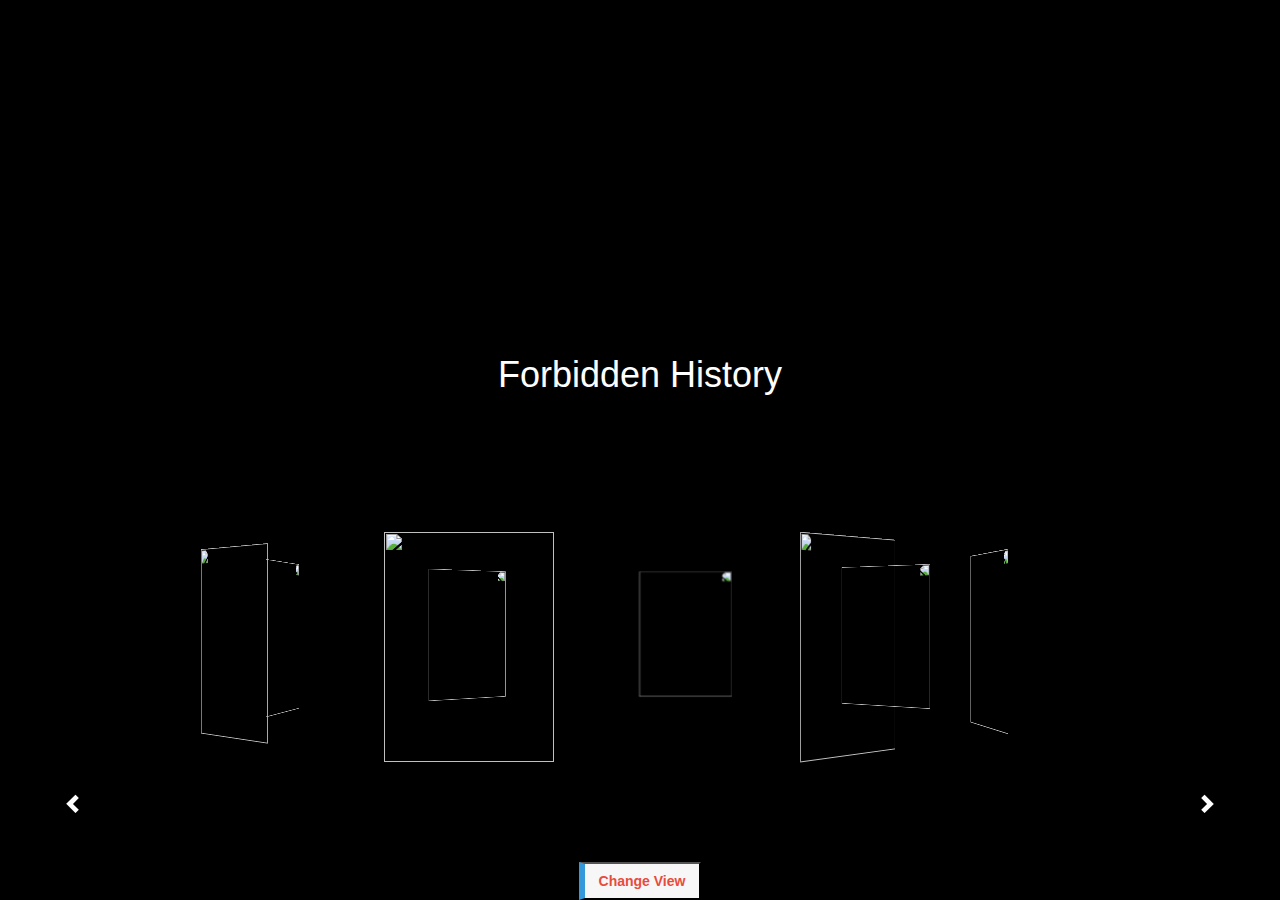
==== index.html @ c15d8452 "First site test" ====
<!DOCTYPE html>
<html>
  <!--[if IE 8]><html class="ie8 lt-ie10"><![endif]-->
<!--[if IE 9]><html class="ie9 lt-ie10"><![endif]-->
<!--[if gt IE 9]><!--><html lang="en"><!--<![endif]-->
<head>
<meta charset="utf-8">
<meta http-equiv="X-UA-Compatible" content="IE=edge">
<meta http-equiv="cleartype" content="on">
<meta name="MobileOptimized" content="320">
<meta name="HandheldFriendly" content="True">
<meta name="apple-mobile-web-app-capable" content="yes">
<meta name="viewport" content="width=device-width, initial-scale=1.0, user-scalable=no">
<link rel="stylesheet" href="https://maxcdn.bootstrapcdn.com/bootstrap/3.3.7/css/bootstrap.min.css">
<link href="css/main.css" rel="stylesheet" type="text/css" />
<script src="https://ajax.googleapis.com/ajax/libs/jquery/3.3.1/jquery.min.js"></script>
<script src="https://maxcdn.bootstrapcdn.com/bootstrap/3.3.7/js/bootstrap.min.js"></script>
<script>
 var angle = 0;
function galleryspin(sign) { 
spinner = document.querySelector("#spinner");
if (!sign) { angle = angle + 45; } else { angle = angle - 45; }
spinner.setAttribute("style","-webkit-transform: rotateY("+ angle +"deg); -moz-transform: rotateY("+ angle +"deg); transform: rotateY("+ angle +"deg);");
}
</script>
  <style>
  *
{
	padding: 0px;
	margin: 0px;
}

html, body
{
	background: #000;
	width: 100%;
	height: 61%;
}




#wrap
{
	width: 100%;
	height: 100%;
	position: relative;
	margin: 0 auto 0 auto;
	overflow: hidden;
}

#wrap2
{
	transform: rotate(180deg);
	width: 100%;
	height: 100%;
	position: relative;
	margin: 0 auto 0 auto;
	overflow: hidden;
}

#lightings
{
	bottom: -60px;
	position: absolute;
	width: 100%;
}

section
{
	/*border-radius*/
	-webkit-border-radius: 50%;
	-moz-border-radius: 50%;
	border-radius: 50%;
	height: 20px;
	width: 100%;
	position: relative;
	margin: auto;

}

#one
{
	/*animation*/
	-webkit-animation: one 5s ease-in-out infinite alternate;
	-moz-animation: one 5s ease-in-out infinite alternate;
	-ms-animation: one 5s ease-in-out infinite alternate;
	-o-animation: one 5s ease-in-out infinite alternate;
	animation: one 5s ease-in-out infinite alternate;
}
@-webkit-keyframes 
one { from {
-webkit-box-shadow: 0 0 250px 20px #473C78;
}

to { -webkit-box-shadow: 0 0 100px 15px #F72A3B; }
}
@-moz-keyframes 
one { from {
-moz-box-shadow: 0 0 250px 20px #473C78;
}

to { -moz-box-shadow: 0 0 100px 15px #F72A3B; }
}
@-o-keyframes 
one { from {
-o-box-shadow: 0 0 250px 20px #473C78;
}

to { -o-box-shadow: 0 0 100px 15px #F72A3B; }
}

@keyframes 
one { from {
box-shadow: 0 0 250px 20px #473C78;
}

to {box-shadow: 0 0 100px 15px #F72A3B; }
}

#two
{
	width: 90%;
	/*animation*/
	-webkit-animation: two 4s ease-in-out infinite alternate;
	-moz-animation: two 4s ease-in-out infinite alternate;
	-ms-animation: two 4s ease-in-out infinite alternate;
	-o-animation: two 4s ease-in-out infinite alternate;
	animation: two 4s ease-in-out infinite alternate;
}
@-webkit-keyframes 
two { from {
-webkit-box-shadow: 0 0 250px 20px #18C499;
}

to { -webkit-box-shadow: 0 0 100px 15px #D8F05E; }
}
@-moz-keyframes 
two { from {
-moz-box-shadow: 0 0 250px 20px #18C499;
}

to { -moz-box-shadow: 0 0 100px 15px #D8F05E; }
}
@-o-keyframes 
two { from {
-o-box-shadow: 0 0 250px 20px #18C499;
}

to { -o-box-shadow: 0 0 100px 15px #D8F05E; }
}

@keyframes 
two { from {
box-shadow: 0 0 250px 20px #18C499;
}

to { box-shadow: 0 0 100px 15px #D8F05E; }
}

#three
{
	width: 80%;
	/*animation*/
	-webkit-animation: three 3s ease-in-out infinite alternate;
	-moz-animation: three 3s ease-in-out infinite alternate;
	-ms-animation: three 3s ease-in-out infinite alternate;
	-o-animation: three 3s ease-in-out infinite alternate;
	animation: three 3s ease-in-out infinite alternate;
}
@-webkit-keyframes 
three { from {
-webkit-box-shadow: 0 0 250px 20px #FFDD00;
}

to { -webkit-box-shadow: 0 0 100px 15px #3E33FF; }
}
@-moz-keyframes 
three { from {
-moz-box-shadow: 0 0 250px 20px #FFDD00;
}

to { -moz-box-shadow: 0 0 100px 15px #3E33FF }
}
@-o-keyframes 
three { from {
-o-box-shadow: 0 0 250px 20px #FFDD00;
}

to { -o-box-shadow: 0 0 100px 15px #3E33FF }
}

@keyframes 
three { from {
box-shadow: 0 0 250px 20px #FFDD00;
}

to { box-shadow: 0 0 100px 15px #3E33FF }
}

#four
{
	width: 70%;
	/*animation*/
	-webkit-animation: four 2s ease-in-out infinite alternate;
	-moz-animation: four 2s ease-in-out infinite alternate;
	-ms-animation: four 2s ease-in-out infinite alternate;
	-o-animation: four 2s ease-in-out infinite alternate;
	animation: four 2s ease-in-out infinite alternate;
}
@-webkit-keyframes 
four { from {
-webkit-box-shadow: 0 0 250px 20px #781848;
}

to { -webkit-box-shadow: 0 0 100px 15px #F2BBE9; }
}
@-moz-keyframes 
four { from {
-moz-box-shadow: 0 0 250px 20px #781848;
}

to { -moz-box-shadow: 0 0 100px 15px #F2BBE9; }
}
@-o-keyframes 
four { from {
-o-box-shadow: 0 0 250px 20px #781848;
}

to { -o-box-shadow: 0 0 100px 15px #F2BBE9; }
}

@keyframes 
four { from {
shadow: 0 0 250px 20px #781848;
}

to { shadow: 0 0 100px 15px #F2BBE9; }
}

#five
{
	width: 60%;
	/*animation*/
	-webkit-animation: five 1s ease-in-out infinite alternate;
	-moz-animation: five 1s ease-in-out infinite alternate;
	-ms-animation: five 1s ease-in-out infinite alternate;
	-o-animation: five 1s ease-in-out infinite alternate;
	animation: five 1s ease-in-out infinite alternate;
}
@-webkit-keyframes 
five { from {
-webkit-box-shadow: 0 0 250px 20px #42F2A1;
}

to { -webkit-box-shadow: 0 0 100px 15px #F4F6AD; }
}
@-moz-keyframes 
five { from {
-moz-box-shadow: 0 0 250px 20px #42F2A1;
}

to { -moz-box-shadow: 0 0 100px 15px #F4F6AD; }
}
@-o-keyframes 
five { from {
-o-box-shadow: 0 0 250px 20px #42F2A1;
}

to { -o-box-shadow: 0 0 100px 15px #F4F6AD; }
}

@keyframes 
five { from {
box-shadow: 0 0 250px 20px #42F2A1;
}

to { box-shadow: 0 0 100px 15px #F4F6AD; }
}

.carousel-caption {text-shadow:0px 0px 8px rgba(0,0,0,1);color:#fff;}
h3,p{font-weight:900}

/* Second Caousel*/
div#carousel { 
  perspective: 1200px; 
  background: #000; 
  padding-top: 10%; 
  font-size:0; 
  margin-bottom: 3rem; 
  overflow: hidden; 
}
figure#spinner { 
  transform-style: preserve-3d; 
  height: 300px; 
  transform-origin: 50% 50% -500px; 
  transition: 1s; 
} 
figure#spinner img { 
  width: 40%; max-width: 425px; 
  position: absolute; left: 30%;
  transform-origin: 50% 50% -500px;
  outline:1px solid transparent; 
}
figure#spinner img:nth-child(1) { transform:rotateY(0deg); 
}
figure#spinner img:nth-child(2) { transform: rotateY(-45deg); }
figure#spinner img:nth-child(3) { transform: rotateY(-90deg); }
figure#spinner img:nth-child(4) { transform: rotateY(-135deg); }
figure#spinner img:nth-child(5){ transform: rotateY(-180deg); }
figure#spinner img:nth-child(6){ transform: rotateY(-225deg); }
figure#spinner img:nth-child(7){ transform: rotateY(-270deg); }
figure#spinner img:nth-child(8){ transform: rotateY(-315deg); }
div#carousel ~ span { 
  color: #fff; 
  margin: 5%; 
  display: inline-block; 
  text-decoration: none; 
  font-size: 2rem; 
  transition: 0.6s color; 
  position: relative; 
  margin-top: -6rem; 
  border-bottom: none; 
  line-height: 0; }
div#carousel ~ span:hover { color: #888; cursor: pointer; }

/*Buttons*/
.square_btn{
    display: inline-block;
    padding: 0.5em 1em;
    text-decoration: none;
    background: #f7f7f7;
    border-left: solid 6px #3498DB;
    color: #E74C3C;
    font-weight: bold;
    box-shadow: 0px 2px 2px rgba(0, 0, 0, 0.29);
}
.square_btn:active {
    box-shadow: inset 0 0 2px rgba(128, 128, 128, 0.1);
    transform: translateY(2px);
}


  </style>
    <base target="_top">
  </head>
  <body>
 
                      

    <article id="wrap2">
	<article id="lightings">
    	<section id="one">
            <section id="two">
                <section id="three">
                    <section id="four">
                        <section id="five">
                            
                        </section>
                    </section>
                </section>
            </section>
		</section>
    </article>
</article>

<center><font color="white"><h1>Forbidden History</h1></font></center>
  
    
<div id="carousel">
  <figure id="spinner">
    <a href="site/page1.html">
	<img src="https://www.crwflags.com/fotw/images/u/us-1795.gif" height="230" width="320" alt></a>
    <img src="https://external-content.duckduckgo.com/iu/?u=https%3A%2F%2Fi.ytimg.com%2Fvi%2FpNR7efs5jP8%2Fmaxresdefault.jpg&f=1&nofb=1" height="230" width="320" alt>
    <img src="https://external-content.duckduckgo.com/iu/?u=https%3A%2F%2Fi.ytimg.com%2Fvi%2FQ_8uRlzNqug%2Fmaxresdefault.jpg&f=1&nofb=1" height="230" width="320" alt>
    
	<img src="https://jasonramalho.files.wordpress.com/2011/11/burning_flag.jpg" height="230" width="320" alt>
	<img src="https://i.ytimg.com/vi/sjCCAUeFYts/hqdefault.jpg" height="230" width="320" alt>
	<img src="https://www.naturalnews.com/wp-content/uploads/sites/91/2016/12/Destroy-America-Burning-Flag.jpg" height="230" width="320" alt>
	<img src="https://images.dailykos.com/images/327276/story_image/Burn_A_Confederate_Flag_Instead.jpg?1479083614" height="230" width="320" alt>
	<img src="http://3.bp.blogspot.com/-RWYavuNKOvQ/UybMr3Dm69I/AAAAAAAAVBM/xYdhtMzUROg/s1600/eu-burning-flag.png" height="230" width="320" alt>
	
	
  </figure>
</div>

                  
<span style="float:left" class="glyphicon glyphicon-chevron-left" onclick="galleryspin('-')"></span>
<span style="float:right" class="glyphicon glyphicon-chevron-right" onclick="galleryspin('')"></span>
  <center><div id="view" style="display: none;"> <br/><br/>

                        <a href="index.html" class="square_btn">View 1</a>
                        
                        <a href="view3.html" class="square_btn">View 3</a>
                        <a href="view4.html" class="square_btn">View 4</a>
                        <a href="view5.html" class="square_btn">View 5</a><br/><br/><br/>
						
                        
</div>
  <button class="square_btn" id="change-view" onclick="document.getElementById('view').style.display=(document.getElementById('view').style.display=='none')?'block':'none';">Change View</button></center>




  </body>
</html>
---- css/main.css ----
/* ============================================================================================== 
This copyright notice must be kept untouched in the stylesheet at all times.
The original version of this stylesheet and the associated (x)html 
is available at http://www.script-tutorials.com/whirling-dropdown-menu/
Copyright (c) Script Tutorials. All rights reserved.
This stylesheet and the associated (x)html may be modified in any way to fit your requirements.
================================================================================================= */

* {
    margin: 0;
    padding: 0;
}
html {
    background-color: #000;
}
.container {
    margin: 0px auto;
    width: 0%;
}

/* general styles */
.menu, .menu ul {
    list-style: none;
    padding: 0;
    margin: 0;
}
.menu {
    height: 58px;
}
.menu li {
    background: -moz-linear-gradient(#292929, #252525);
    background: -ms-linear-gradient(#292929, #252525);
    background: -webkit-gradient(linear, left top, left bottom, color-stop(0%, #292929), color-stop(100%, #252525));
    background: -webkit-linear-gradient(#292929, #252525);
    background: -o-linear-gradient(#292929, #252525);
    filter: progid:DXImageTransform.Microsoft.gradient(startColorstr='#292929', endColorstr='#252525');
    -ms-filter: "progid:DXImageTransform.Microsoft.gradient(startColorstr='#292929', endColorstr='#252525')";
    background: linear-gradient(#292929, #252525);

    border-bottom: 2px solid #181818;
    border-top: 2px solid #303030;
    min-width: 160px;
}
.menu > li {
    display: block;
    float: left;
    position: relative;
}
.menu > li:first-child {
    border-radius: 5px 0 0;
}
.menu a {
    border-left: 3px solid rgba(0, 0, 0, 0);
    color: #808080;
    display: block;
    font-family: 'Lucida Console';
    font-size: 18px;
    line-height: 54px;
    padding: 0 25px;
    text-decoration: none;
    text-transform: uppercase;
}

/* onhover styles */
.menu li:hover {
    background-color: #1c1c1c;
    background: -moz-linear-gradient(#1c1c1c, #1b1b1b);
    background: -ms-linear-gradient(#1c1c1c, #1b1b1b);
    background: -webkit-gradient(linear, left top, left bottom, color-stop(0%, #1c1c1c), color-stop(100%, #1b1b1b));
    background: -webkit-linear-gradient(#1c1c1c, #1b1b1b);
    background: -o-linear-gradient(#1c1c1c, #1b1b1b);
    filter: progid:DXImageTransform.Microsoft.gradient(startColorstr='#1c1c1c', endColorstr='#1b1b1b');
    -ms-filter: "progid:DXImageTransform.Microsoft.gradient(startColorstr='#1c1c1c', endColorstr='#1b1b1b')";
    background: linear-gradient(#1c1c1c, #1b1b1b);

    border-bottom: 2px solid #222222;
    border-top: 2px solid #1B1B1B;
}
.menu li:hover > a {
    border-radius: 5px 0 0 0;
    border-left: 3px solid #C4302B;
    color: #C4302B;
}

/* submenu styles */
.submenu {
    left: 0;
    max-height: 0;
    position: absolute;
    top: 100%;
    z-index: 0;

    -webkit-perspective: 400px;
    -moz-perspective: 400px;
    -ms-perspective: 400px;
    -o-perspective: 400px;
    perspective: 400px;
}
.submenu li {
    opacity: 0;

    -webkit-transform: rotateY(90deg);
    -moz-transform: rotateY(90deg);
    -ms-transform: rotateY(90deg);
    -o-transform: rotateY(90deg);
    transform: rotateY(90deg);

    -webkit-transition: opacity .4s, -webkit-transform .5s;
    -moz-transition: opacity .4s, -moz-transform .5s;
    -ms-transition: opacity .4s, -ms-transform .5s;
    -o-transition: opacity .4s, -o-transform .5s;
    transition: opacity .4s, transform .5s;
}
.menu .submenu li:hover a {
    border-left: 3px solid #454545;
    border-radius: 0;
    color: #ffffff;
}
.menu > li:hover .submenu, .menu > li:focus .submenu {
    max-height: 2000px;
    z-index: 10;
}
.menu > li:hover .submenu li, .menu > li:focus .submenu li {
    opacity: 1;

    -webkit-transform: none;
    -moz-transform: none;
    -ms-transform: none;
    -o-transform: none;
    transform: none;
}

/* CSS3 delays for transition effects */
.menu li:hover .submenu li:nth-child(1) {
    -webkit-transition-delay: 0s;
    -moz-transition-delay: 0s;
    -ms-transition-delay: 0s;
    -o-transition-delay: 0s;
    transition-delay: 0s;
}
.menu li:hover .submenu li:nth-child(2) {
    -webkit-transition-delay: 50ms;
    -moz-transition-delay: 50ms;
    -ms-transition-delay: 50ms;
    -o-transition-delay: 50ms;
    transition-delay: 50ms;
}
.menu li:hover .submenu li:nth-child(3) {
    -webkit-transition-delay: 100ms;
    -moz-transition-delay: 100ms;
    -ms-transition-delay: 100ms;
    -o-transition-delay: 100ms;
    transition-delay: 100ms;
}
.menu li:hover .submenu li:nth-child(4) {
    -webkit-transition-delay: 150ms;
    -moz-transition-delay: 150ms;
    -ms-transition-delay: 150ms;
    -o-transition-delay: 150ms;
    transition-delay: 150ms;
}
.menu li:hover .submenu li:nth-child(5) {
    -webkit-transition-delay: 200ms;
    -moz-transition-delay: 200ms;
    -ms-transition-delay: 200ms;
    -o-transition-delay: 200ms;
    transition-delay: 200ms;
}
.menu li:hover .submenu li:nth-child(6) {
    -webkit-transition-delay: 250ms;
    -moz-transition-delay: 250ms;
    -ms-transition-delay: 250ms;
    -o-transition-delay: 250ms;
    transition-delay: 250ms;
}
.menu li:hover .submenu li:nth-child(7) {
    -webkit-transition-delay: 300ms;
    -moz-transition-delay: 300ms;
    -ms-transition-delay: 300ms;
    -o-transition-delay: 300ms;
    transition-delay: 300ms;
}
.menu li:hover .submenu li:nth-child(8) {
    -webkit-transition-delay: 350ms;
    -moz-transition-delay: 350ms;
    -ms-transition-delay: 350ms;
    -o-transition-delay: 350ms;
    transition-delay: 350ms;
}

.submenu li:nth-child(1) {
    -webkit-transition-delay: 350ms;
    -moz-transition-delay: 350ms;
    -ms-transition-delay: 350ms;
    -o-transition-delay: 350ms;
    transition-delay: 350ms;
}
.submenu li:nth-child(2) {
    -webkit-transition-delay: 300ms;
    -moz-transition-delay: 300ms;
    -ms-transition-delay: 300ms;
    -o-transition-delay: 300ms;
    transition-delay: 300ms;
}
.submenu li:nth-child(3) {
    -webkit-transition-delay: 250ms;
    -moz-transition-delay: 250ms;
    -ms-transition-delay: 250ms;
    -o-transition-delay: 250ms;
    transition-delay: 250ms;
}
.submenu li:nth-child(4) {
    -webkit-transition-delay: 200ms;
    -moz-transition-delay: 200ms;
    -ms-transition-delay: 200ms;
    -o-transition-delay: 200ms;
    transition-delay: 200ms;
}
.submenu li:nth-child(5) {
    -webkit-transition-delay: 150ms;
    -moz-transition-delay: 150ms;
    -ms-transition-delay: 150ms;
    -o-transition-delay: 150ms;
    transition-delay: 150ms;
}
.submenu li:nth-child(6) {
    -webkit-transition-delay: 100ms;
    -moz-transition-delay: 100ms;
    -ms-transition-delay: 100ms;
    -o-transition-delay: 100ms;
    transition-delay: 100ms;
}
.submenu li:nth-child(7) {
    -webkit-transition-delay: 50ms;
    -moz-transition-delay: 50ms;
    -ms-transition-delay: 50ms;
    -o-transition-delay: 50ms;
    transition-delay: 50ms;
}
.submenu li:nth-child(8) {
    -webkit-transition-delay: 0s;
    -moz-transition-delay: 0s;
    -ms-transition-delay: 0s;
    -o-transition-delay: 0s;
    transition-delay: 0s;
}
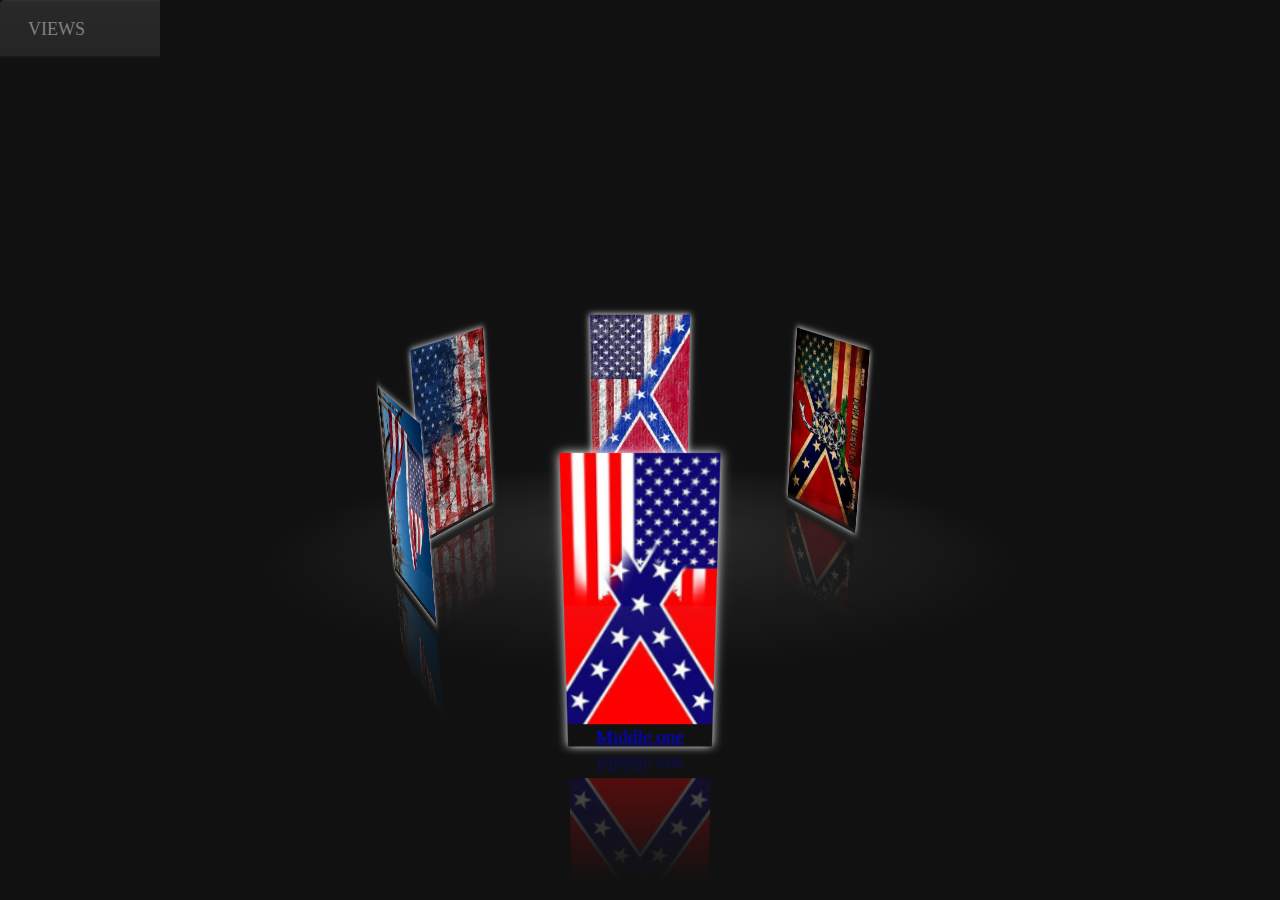
==== commit 8857e74d: "changing view" ====
--- a/index.html
+++ b/index.html
@@ -1,405 +1,388 @@
 <!DOCTYPE html>
-<html>
-  <!--[if IE 8]><html class="ie8 lt-ie10"><![endif]-->
-<!--[if IE 9]><html class="ie9 lt-ie10"><![endif]-->
-<!--[if gt IE 9]><!--><html lang="en"><!--<![endif]-->
-<head>
-<meta charset="utf-8">
-<meta http-equiv="X-UA-Compatible" content="IE=edge">
-<meta http-equiv="cleartype" content="on">
-<meta name="MobileOptimized" content="320">
-<meta name="HandheldFriendly" content="True">
-<meta name="apple-mobile-web-app-capable" content="yes">
-<meta name="viewport" content="width=device-width, initial-scale=1.0, user-scalable=no">
-<link rel="stylesheet" href="https://maxcdn.bootstrapcdn.com/bootstrap/3.3.7/css/bootstrap.min.css">
-<link href="css/main.css" rel="stylesheet" type="text/css" />
-<script src="https://ajax.googleapis.com/ajax/libs/jquery/3.3.1/jquery.min.js"></script>
-<script src="https://maxcdn.bootstrapcdn.com/bootstrap/3.3.7/js/bootstrap.min.js"></script>
-<script>
- var angle = 0;
-function galleryspin(sign) { 
-spinner = document.querySelector("#spinner");
-if (!sign) { angle = angle + 45; } else { angle = angle - 45; }
-spinner.setAttribute("style","-webkit-transform: rotateY("+ angle +"deg); -moz-transform: rotateY("+ angle +"deg); transform: rotateY("+ angle +"deg);");
-}
-</script>
-  <style>
-  *
-{
-	padding: 0px;
-	margin: 0px;
-}
-
-html, body
-{
-	background: #000;
-	width: 100%;
-	height: 61%;
-}
-
-
-
-
-#wrap
-{
-	width: 100%;
-	height: 100%;
-	position: relative;
-	margin: 0 auto 0 auto;
-	overflow: hidden;
-}
-
-#wrap2
-{
-	transform: rotate(180deg);
-	width: 100%;
-	height: 100%;
-	position: relative;
-	margin: 0 auto 0 auto;
-	overflow: hidden;
-}
-
-#lightings
-{
-	bottom: -60px;
-	position: absolute;
-	width: 100%;
-}
-
-section
-{
-	/*border-radius*/
-	-webkit-border-radius: 50%;
-	-moz-border-radius: 50%;
-	border-radius: 50%;
-	height: 20px;
-	width: 100%;
-	position: relative;
-	margin: auto;
-
-}
-
-#one
-{
-	/*animation*/
-	-webkit-animation: one 5s ease-in-out infinite alternate;
-	-moz-animation: one 5s ease-in-out infinite alternate;
-	-ms-animation: one 5s ease-in-out infinite alternate;
-	-o-animation: one 5s ease-in-out infinite alternate;
-	animation: one 5s ease-in-out infinite alternate;
-}
-@-webkit-keyframes 
-one { from {
--webkit-box-shadow: 0 0 250px 20px #473C78;
-}
-
-to { -webkit-box-shadow: 0 0 100px 15px #F72A3B; }
-}
-@-moz-keyframes 
-one { from {
--moz-box-shadow: 0 0 250px 20px #473C78;
-}
-
-to { -moz-box-shadow: 0 0 100px 15px #F72A3B; }
-}
-@-o-keyframes 
-one { from {
--o-box-shadow: 0 0 250px 20px #473C78;
-}
-
-to { -o-box-shadow: 0 0 100px 15px #F72A3B; }
-}
-
-@keyframes 
-one { from {
-box-shadow: 0 0 250px 20px #473C78;
-}
-
-to {box-shadow: 0 0 100px 15px #F72A3B; }
-}
-
-#two
-{
-	width: 90%;
-	/*animation*/
-	-webkit-animation: two 4s ease-in-out infinite alternate;
-	-moz-animation: two 4s ease-in-out infinite alternate;
-	-ms-animation: two 4s ease-in-out infinite alternate;
-	-o-animation: two 4s ease-in-out infinite alternate;
-	animation: two 4s ease-in-out infinite alternate;
-}
-@-webkit-keyframes 
-two { from {
--webkit-box-shadow: 0 0 250px 20px #18C499;
-}
-
-to { -webkit-box-shadow: 0 0 100px 15px #D8F05E; }
-}
-@-moz-keyframes 
-two { from {
--moz-box-shadow: 0 0 250px 20px #18C499;
-}
-
-to { -moz-box-shadow: 0 0 100px 15px #D8F05E; }
-}
-@-o-keyframes 
-two { from {
--o-box-shadow: 0 0 250px 20px #18C499;
-}
-
-to { -o-box-shadow: 0 0 100px 15px #D8F05E; }
-}
-
-@keyframes 
-two { from {
-box-shadow: 0 0 250px 20px #18C499;
-}
-
-to { box-shadow: 0 0 100px 15px #D8F05E; }
-}
-
-#three
-{
-	width: 80%;
-	/*animation*/
-	-webkit-animation: three 3s ease-in-out infinite alternate;
-	-moz-animation: three 3s ease-in-out infinite alternate;
-	-ms-animation: three 3s ease-in-out infinite alternate;
-	-o-animation: three 3s ease-in-out infinite alternate;
-	animation: three 3s ease-in-out infinite alternate;
-}
-@-webkit-keyframes 
-three { from {
--webkit-box-shadow: 0 0 250px 20px #FFDD00;
-}
-
-to { -webkit-box-shadow: 0 0 100px 15px #3E33FF; }
-}
-@-moz-keyframes 
-three { from {
--moz-box-shadow: 0 0 250px 20px #FFDD00;
-}
-
-to { -moz-box-shadow: 0 0 100px 15px #3E33FF }
-}
-@-o-keyframes 
-three { from {
--o-box-shadow: 0 0 250px 20px #FFDD00;
-}
-
-to { -o-box-shadow: 0 0 100px 15px #3E33FF }
-}
-
-@keyframes 
-three { from {
-box-shadow: 0 0 250px 20px #FFDD00;
-}
-
-to { box-shadow: 0 0 100px 15px #3E33FF }
-}
-
-#four
-{
-	width: 70%;
-	/*animation*/
-	-webkit-animation: four 2s ease-in-out infinite alternate;
-	-moz-animation: four 2s ease-in-out infinite alternate;
-	-ms-animation: four 2s ease-in-out infinite alternate;
-	-o-animation: four 2s ease-in-out infinite alternate;
-	animation: four 2s ease-in-out infinite alternate;
-}
-@-webkit-keyframes 
-four { from {
--webkit-box-shadow: 0 0 250px 20px #781848;
-}
-
-to { -webkit-box-shadow: 0 0 100px 15px #F2BBE9; }
-}
-@-moz-keyframes 
-four { from {
--moz-box-shadow: 0 0 250px 20px #781848;
-}
-
-to { -moz-box-shadow: 0 0 100px 15px #F2BBE9; }
-}
-@-o-keyframes 
-four { from {
--o-box-shadow: 0 0 250px 20px #781848;
-}
-
-to { -o-box-shadow: 0 0 100px 15px #F2BBE9; }
-}
-
-@keyframes 
-four { from {
-shadow: 0 0 250px 20px #781848;
-}
-
-to { shadow: 0 0 100px 15px #F2BBE9; }
-}
-
-#five
-{
-	width: 60%;
-	/*animation*/
-	-webkit-animation: five 1s ease-in-out infinite alternate;
-	-moz-animation: five 1s ease-in-out infinite alternate;
-	-ms-animation: five 1s ease-in-out infinite alternate;
-	-o-animation: five 1s ease-in-out infinite alternate;
-	animation: five 1s ease-in-out infinite alternate;
-}
-@-webkit-keyframes 
-five { from {
--webkit-box-shadow: 0 0 250px 20px #42F2A1;
-}
-
-to { -webkit-box-shadow: 0 0 100px 15px #F4F6AD; }
-}
-@-moz-keyframes 
-five { from {
--moz-box-shadow: 0 0 250px 20px #42F2A1;
-}
-
-to { -moz-box-shadow: 0 0 100px 15px #F4F6AD; }
-}
-@-o-keyframes 
-five { from {
--o-box-shadow: 0 0 250px 20px #42F2A1;
-}
-
-to { -o-box-shadow: 0 0 100px 15px #F4F6AD; }
-}
-
-@keyframes 
-five { from {
-box-shadow: 0 0 250px 20px #42F2A1;
-}
-
-to { box-shadow: 0 0 100px 15px #F4F6AD; }
-}
-
-.carousel-caption {text-shadow:0px 0px 8px rgba(0,0,0,1);color:#fff;}
-h3,p{font-weight:900}
-
-/* Second Caousel*/
-div#carousel { 
-  perspective: 1200px; 
-  background: #000; 
-  padding-top: 10%; 
-  font-size:0; 
-  margin-bottom: 3rem; 
-  overflow: hidden; 
-}
-figure#spinner { 
-  transform-style: preserve-3d; 
-  height: 300px; 
-  transform-origin: 50% 50% -500px; 
-  transition: 1s; 
-} 
-figure#spinner img { 
-  width: 40%; max-width: 425px; 
-  position: absolute; left: 30%;
-  transform-origin: 50% 50% -500px;
-  outline:1px solid transparent; 
-}
-figure#spinner img:nth-child(1) { transform:rotateY(0deg); 
-}
-figure#spinner img:nth-child(2) { transform: rotateY(-45deg); }
-figure#spinner img:nth-child(3) { transform: rotateY(-90deg); }
-figure#spinner img:nth-child(4) { transform: rotateY(-135deg); }
-figure#spinner img:nth-child(5){ transform: rotateY(-180deg); }
-figure#spinner img:nth-child(6){ transform: rotateY(-225deg); }
-figure#spinner img:nth-child(7){ transform: rotateY(-270deg); }
-figure#spinner img:nth-child(8){ transform: rotateY(-315deg); }
-div#carousel ~ span { 
-  color: #fff; 
-  margin: 5%; 
-  display: inline-block; 
-  text-decoration: none; 
-  font-size: 2rem; 
-  transition: 0.6s color; 
-  position: relative; 
-  margin-top: -6rem; 
-  border-bottom: none; 
-  line-height: 0; }
-div#carousel ~ span:hover { color: #888; cursor: pointer; }
-
-/*Buttons*/
-.square_btn{
-    display: inline-block;
-    padding: 0.5em 1em;
-    text-decoration: none;
-    background: #f7f7f7;
-    border-left: solid 6px #3498DB;
-    color: #E74C3C;
-    font-weight: bold;
-    box-shadow: 0px 2px 2px rgba(0, 0, 0, 0.29);
-}
-.square_btn:active {
-    box-shadow: inset 0 0 2px rgba(128, 128, 128, 0.1);
-    transform: translateY(2px);
-}
-
-
-  </style>
-    <base target="_top">
+<html lang="en">
+  <head>
+    <meta charset="UTF-8" />
+    <meta name="viewport" content="width=device-width,user-scalable=no" />
+    <title>3D Carousel</title>
+    <link href="css/main.css" rel="stylesheet" type="text/css" />
+    <style>
+      * {
+        margin: 0;
+        padding: 0;
+      }
+
+      html,
+      body {
+        height: 100%;
+        /* for touch screen */
+        touch-action: none;
+      }
+
+      body {
+        overflow: hidden;
+        display: -webkit-box;
+        display: -ms-flexbox;
+        display: flex;
+        background: #111;
+        -webkit-perspective: 1000px;
+        perspective: 1000px;
+        -webkit-transform-style: preserve-3d;
+        transform-style: preserve-3d;
+      }
+
+      #drag-container,
+      #spin-container {
+        position: relative;
+        display: -webkit-box;
+        display: -ms-flexbox;
+        display: flex;
+        margin: auto;
+        -webkit-transform-style: preserve-3d;
+        transform-style: preserve-3d;
+        -webkit-transform: rotateX(-10deg);
+        transform: rotateX(-10deg);
+      }
+
+	  #drag-container .item {
+        -webkit-transform-style: preserve-3d;
+        transform-style: preserve-3d;
+        position: absolute;
+        left: 0;
+        top: 0;
+        /*width: 100%;*/
+        /*height: 100%;*/
+        /*line-height: 200px;*/
+        /*font-size: 50px;*/
+        text-align: center;
+        -webkit-box-shadow: 0 0 8px #fff;
+        box-shadow: 0 0 8px #fff;
+        -webkit-box-reflect: below 10px
+          linear-gradient(transparent, transparent, #0005);
+      }
+
+      #drag-container img,
+      #drag-container video {
+      	width: 100%;
+      }
+
+      #drag-container .item p {
+      	color: white;
+      }
+		
+      #drag-container .item:hover {
+        -webkit-box-shadow: 0 0 15px #fffd;
+        box-shadow: 0 0 15px #fffd;
+        -webkit-box-reflect: below 10px
+          linear-gradient(transparent, transparent, #0007);
+      }
+
+      #groundText {
+        font-family: Serif;
+        position: absolute;
+        top: 100%;
+        left: 50%;
+        -webkit-transform: translate(-50%, -50%) rotateX(90deg);
+        transform: translate(-50%, -50%) rotateX(90deg);
+        color: #fff;
+      }
+
+      #ground {
+        width: 900px;
+        height: 900px;
+        position: absolute;
+        top: 100%;
+        left: 50%;
+        -webkit-transform: translate(-50%, -50%) rotateX(90deg);
+        transform: translate(-50%, -50%) rotateX(90deg);
+        background: -webkit-radial-gradient(
+          center center,
+          farthest-side,
+          #9993,
+          transparent
+        );
+      }
+
+      #music-container {
+        position: absolute;
+        top: 0;
+        left: 0;
+      }
+      
+      #main {
+        position: absolute;
+        top: 0;
+        left: 0;
+      }
+
+      @-webkit-keyframes spin {
+        from {
+          -webkit-transform: rotateY(0deg);
+          transform: rotateY(0deg);
+        }
+        to {
+          -webkit-transform: rotateY(360deg);
+          transform: rotateY(360deg);
+        }
+      }
+
+      @keyframes spin {
+        from {
+          -webkit-transform: rotateY(0deg);
+          transform: rotateY(0deg);
+        }
+        to {
+          -webkit-transform: rotateY(360deg);
+          transform: rotateY(360deg);
+        }
+      }
+      @-webkit-keyframes spinRevert {
+        from {
+          -webkit-transform: rotateY(360deg);
+          transform: rotateY(360deg);
+        }
+        to {
+          -webkit-transform: rotateY(0deg);
+          transform: rotateY(0deg);
+        }
+      }
+      @keyframes spinRevert {
+        from {
+          -webkit-transform: rotateY(360deg);
+          transform: rotateY(360deg);
+        }
+        to {
+          -webkit-transform: rotateY(0deg);
+          transform: rotateY(0deg);
+        }
+      }
+
+    </style>
   </head>
+
   <body>
- 
-                      
-
-    <article id="wrap2">
-	<article id="lightings">
-    	<section id="one">
-            <section id="two">
-                <section id="three">
-                    <section id="four">
-                        <section id="five">
-                            
-                        </section>
-                    </section>
-                </section>
-            </section>
-		</section>
-    </article>
-</article>
-
-<center><font color="white"><h1>Forbidden History</h1></font></center>
   
+    <div id="drag-container">
+      <div id="spin-container">
+        <!-- Add your images (or video) here -->
+        <div class="item">
+	        <img
+	          src="pic/1.png?auto=compress&cs=tinysrgb&dpr=1&w=500"
+	          alt=""
+	        />
+	        <p><a href="index.html">Middle one</a></p>
+    	</div>
+        <div class="item">
+        <img
+          src="https://upload.wikimedia.org/wikipedia/commons/thumb/0/08/Vertical_United_States_Flag.svg/220px-Vertical_United_States_Flag.svg.png?auto=compress&cs=tinysrgb&dpr=1&w=500"
+          alt=""
+        />
+        </div><div class="item">
+        <img
+          src="pic/3.png?auto=compress&cs=tinysrgb&dpr=1&w=500"
+          alt=""
+        /></div><div class="item">
+        <img
+          src="pic/4.png?auto=compress&cs=tinysrgb&dpr=1&w=500"
+          alt=""
+        /></div><div class="item">
+        <img
+          src="pic/5.png?auto=compress&cs=tinysrgb&dpr=1&w=500"
+          alt=""
+        /></div><div class="item">
+        <img
+          src="pic/6.png?auto=compress&cs=tinysrgb&dpr=1&w=500"
+          alt=""
+        /></div>
+        
+
+        <!-- Example image with link -->
+        <!-- <a
+          target="_blank"
+          href="https://images.pexels.com/photos/139829/pexels-photo-139829.jpeg"
+        >
+          <img
+            src="https://images.pexels.com/photos/139829/pexels-photo-139829.jpeg?auto=compress&cs=tinysrgb&dpr=1&w=500"
+            alt=""
+          />
+        </a> -->
+
+        <!-- Example add video  -->
+        <!-- <video controls autoplay="autoplay" loop>
+          <source
+            src="https://player.vimeo.com/external/322244668.sd.mp4?s=338c48ac2dfcb1d4c0689968b5baf94eee6ca0c1&profile_id=165&oauth2_token_id=57447761"
+            type="video/mp4"
+          />
+        </video> -->
+
+        <!-- Text at center of ground -->
+        <p id="groundText">Forbidden History</p>
+      </div>
+      <div id="ground"></div>
+    </div>
+      <div class="container" id="main" role="main">
+            <ul class="menu">
+                
+                <li><a href="#s1">Views</a>
+                    <ul class="submenu">
+                        <li><a href="index.html">View 1</a></li>
+                        
+                        <li><a href="view3.html">View 3</a></li>
+                        <li><a href="view4.html">View 4</a></li>
+                        <li><a href="view5.html">View 5</a></li>
+                        
+                    </ul>
+                </li>
+                </ul>
+        </div>
+
+
+    <div id="music-container" style="display: none;"></div>
+
+
+
+    <script>
+      
+
+      // You can change global variables here:
+      var radius = 240; // how big of the radius
+      var autoRotate = true; // auto rotate or not
+      var rotateSpeed = -60; // unit: seconds/360 degrees
+      var imgWidth = 120; // width of images (unit: px)
+      var imgHeight = 170; // height of images (unit: px)
+
+      // Link of background music - set 'null' if you dont want to play background music
+      var bgMusicURL =
+        "https://api.soundcloud.com/tracks/143041228/stream?client_id=587aa2d384f7333a886010d5f52f302a";
+      var bgMusicControls = true; // Show UI music control
+
+      /*
+     NOTE:
+       + imgWidth, imgHeight will work for video
+       + if imgWidth, imgHeight too small, play/pause button in <video> will be hidden
+       
+*/
+
+      // ===================== start =======================
+      setTimeout(init, 100);
+
+      var odrag = document.getElementById("drag-container");
+      var ospin = document.getElementById("spin-container");
+      // var aImg = ospin.getElementsByTagName("img");
+      // var aVid = ospin.getElementsByTagName("video");
+      // var aEle = [...aImg, ...aVid]; // combine 2 arrays
+      var aEle = document.getElementsByClassName('item');
+
+      // Size of images
+      ospin.style.width = imgWidth + "px";
+      ospin.style.height = imgHeight + "px";
+
+      // Size of ground - depend on radius
+      var ground = document.getElementById("ground");
+      ground.style.width = radius * 3 + "px";
+      ground.style.height = radius * 3 + "px";
+
+      function init(delayTime) {
+        for (var i = 0; i < aEle.length; i++) {
+          aEle[i].style.transform =
+            "rotateY(" +
+            i * (360 / aEle.length) +
+            "deg) translateZ(" +
+            radius +
+            "px)";
+          aEle[i].style.transition = "transform 1s";
+          aEle[i].style.transitionDelay =
+            delayTime || (aEle.length - i) / 4 + "s";
+        }
+      }
+
+      function applyTranform(obj) {
+        // Constrain the angle of camera (between 0 and 180)
+        if (tY > 180) tY = 180;
+        if (tY < 0) tY = 0;
+
+        // Apply the angle
+        obj.style.transform = "rotateX(" + -tY + "deg) rotateY(" + tX + "deg)";
+      }
+
+      function playSpin(yes) {
+        ospin.style.animationPlayState = yes ? "running" : "paused";
+      }
+
+      var sX,
+        sY,
+        nX,
+        nY,
+        desX = 0,
+        desY = 0,
+        tX = 0,
+        tY = 10;
+
+      // auto spin
+      if (autoRotate) {
+        var animationName = rotateSpeed > 0 ? "spin" : "spinRevert";
+        ospin.style.animation = `${animationName} ${Math.abs(
+          rotateSpeed
+        )}s infinite linear`;
+      }
+
+      // add background music
+      if (bgMusicURL) {
+        document.getElementById("music-container").innerHTML += `
+<audio src="${bgMusicURL}" ${
+          bgMusicControls ? "controls" : ""
+        } autoplay loop>    
+<p>If you are reading this, it is because your browser does not support the audio element.</p>
+</audio>
+`;
+      }
+
+      // setup events
+      document.onpointerdown = function(e) {
+        clearInterval(odrag.timer);
+        e = e || window.event;
+        var sX = e.clientX,
+          sY = e.clientY;
+
+        this.onpointermove = function(e) {
+          e = e || window.event;
+          var nX = e.clientX,
+            nY = e.clientY;
+          desX = nX - sX;
+          desY = nY - sY;
+          tX += desX * 0.1;
+          tY += desY * 0.1;
+          applyTranform(odrag);
+          sX = nX;
+          sY = nY;
+        };
+
+        this.onpointerup = function(e) {
+          odrag.timer = setInterval(function() {
+            desX *= 0.95;
+            desY *= 0.95;
+            tX += desX * 0.1;
+            tY += desY * 0.1;
+            applyTranform(odrag);
+            playSpin(false);
+            if (Math.abs(desX) < 0.5 && Math.abs(desY) < 0.5) {
+              clearInterval(odrag.timer);
+              playSpin(true);
+            }
+          }, 17);
+          this.onpointermove = this.onpointerup = null;
+        };
+
+        return false;
+      };
+
+      document.onmousewheel = function(e) {
+        e = e || window.event;
+        var d = e.wheelDelta / 20 || -e.detail;
+        radius += d;
+        init(1);
+      };
+    </script>
     
-<div id="carousel">
-  <figure id="spinner">
-    <a href="site/page1.html">
-	<img src="https://www.crwflags.com/fotw/images/u/us-1795.gif" height="230" width="320" alt></a>
-    <img src="https://external-content.duckduckgo.com/iu/?u=https%3A%2F%2Fi.ytimg.com%2Fvi%2FpNR7efs5jP8%2Fmaxresdefault.jpg&f=1&nofb=1" height="230" width="320" alt>
-    <img src="https://external-content.duckduckgo.com/iu/?u=https%3A%2F%2Fi.ytimg.com%2Fvi%2FQ_8uRlzNqug%2Fmaxresdefault.jpg&f=1&nofb=1" height="230" width="320" alt>
-    
-	<img src="https://jasonramalho.files.wordpress.com/2011/11/burning_flag.jpg" height="230" width="320" alt>
-	<img src="https://i.ytimg.com/vi/sjCCAUeFYts/hqdefault.jpg" height="230" width="320" alt>
-	<img src="https://www.naturalnews.com/wp-content/uploads/sites/91/2016/12/Destroy-America-Burning-Flag.jpg" height="230" width="320" alt>
-	<img src="https://images.dailykos.com/images/327276/story_image/Burn_A_Confederate_Flag_Instead.jpg?1479083614" height="230" width="320" alt>
-	<img src="http://3.bp.blogspot.com/-RWYavuNKOvQ/UybMr3Dm69I/AAAAAAAAVBM/xYdhtMzUROg/s1600/eu-burning-flag.png" height="230" width="320" alt>
-	
-	
-  </figure>
-</div>
-
-                  
-<span style="float:left" class="glyphicon glyphicon-chevron-left" onclick="galleryspin('-')"></span>
-<span style="float:right" class="glyphicon glyphicon-chevron-right" onclick="galleryspin('')"></span>
-  <center><div id="view" style="display: none;"> <br/><br/>
-
-                        <a href="index.html" class="square_btn">View 1</a>
-                        
-                        <a href="view3.html" class="square_btn">View 3</a>
-                        <a href="view4.html" class="square_btn">View 4</a>
-                        <a href="view5.html" class="square_btn">View 5</a><br/><br/><br/>
-						
-                        
-</div>
-  <button class="square_btn" id="change-view" onclick="document.getElementById('view').style.display=(document.getElementById('view').style.display=='none')?'block':'none';">Change View</button></center>
-
-
 
 
   </body>
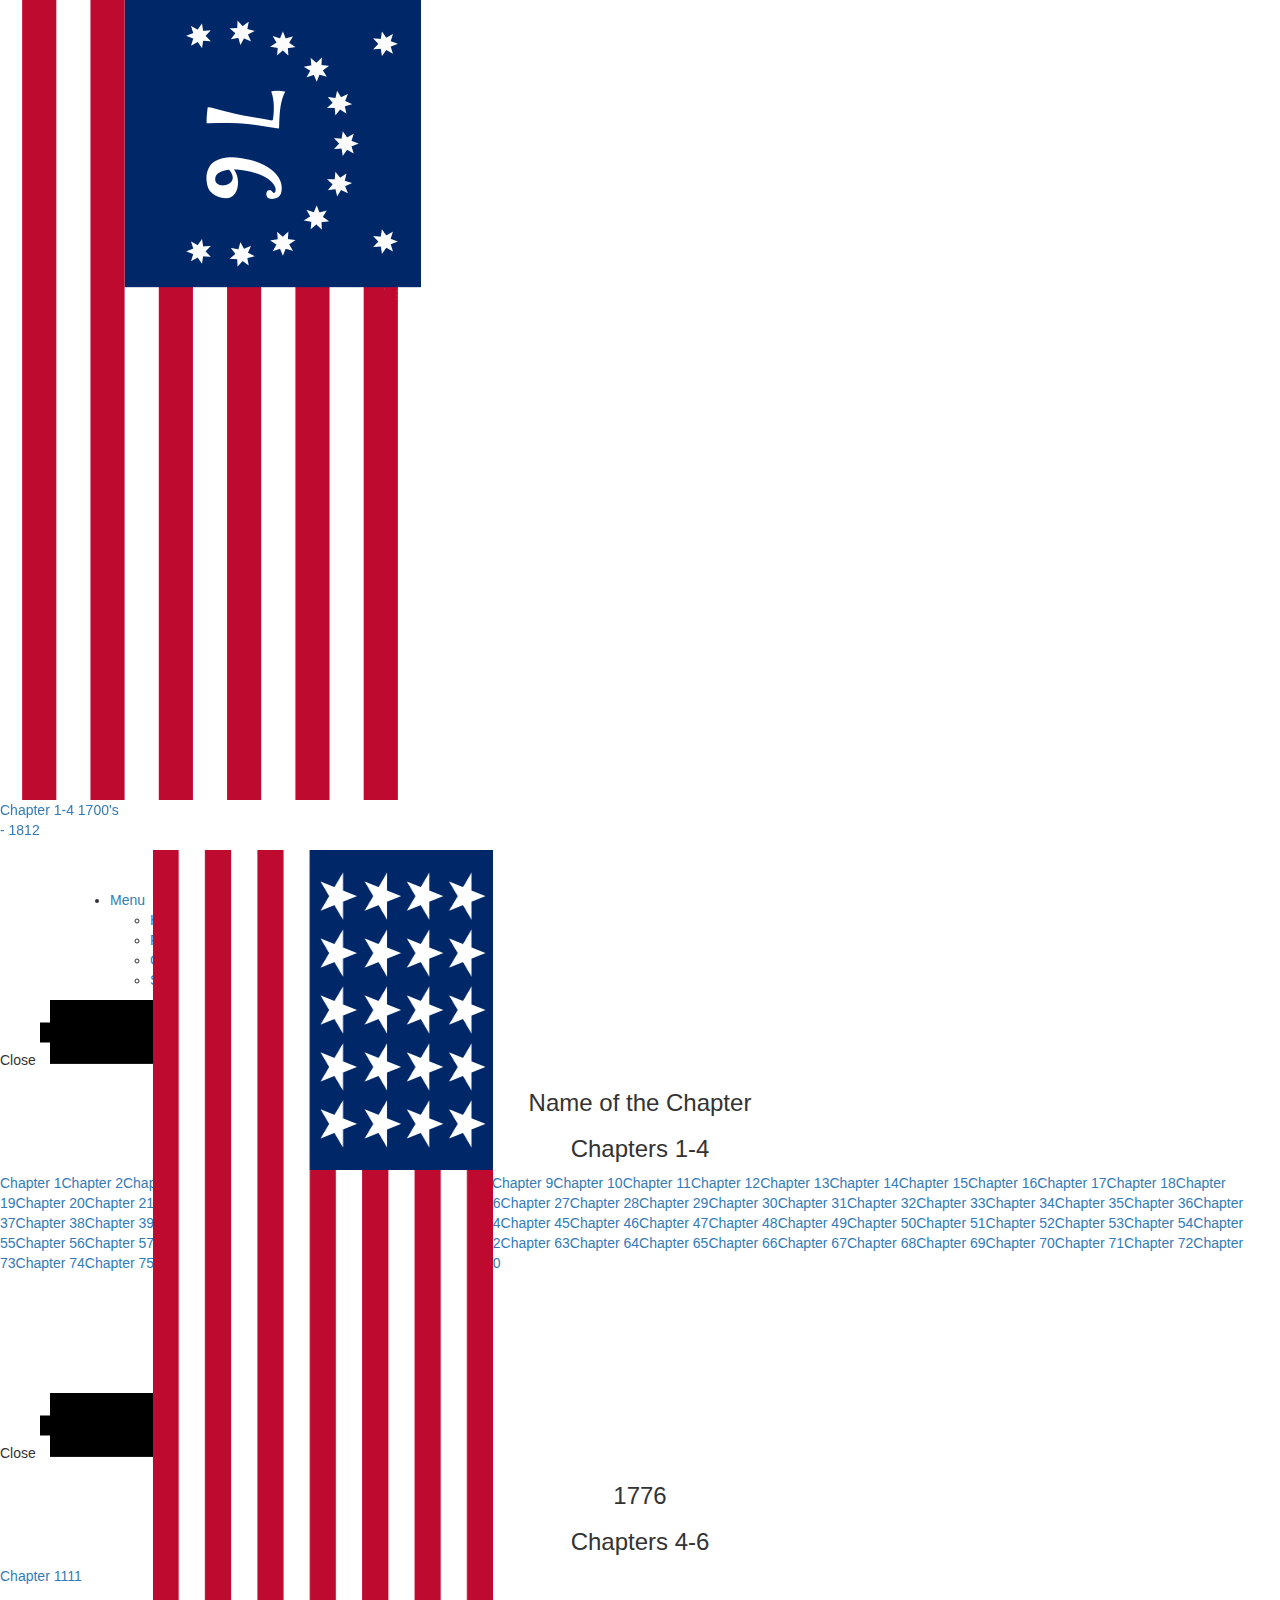
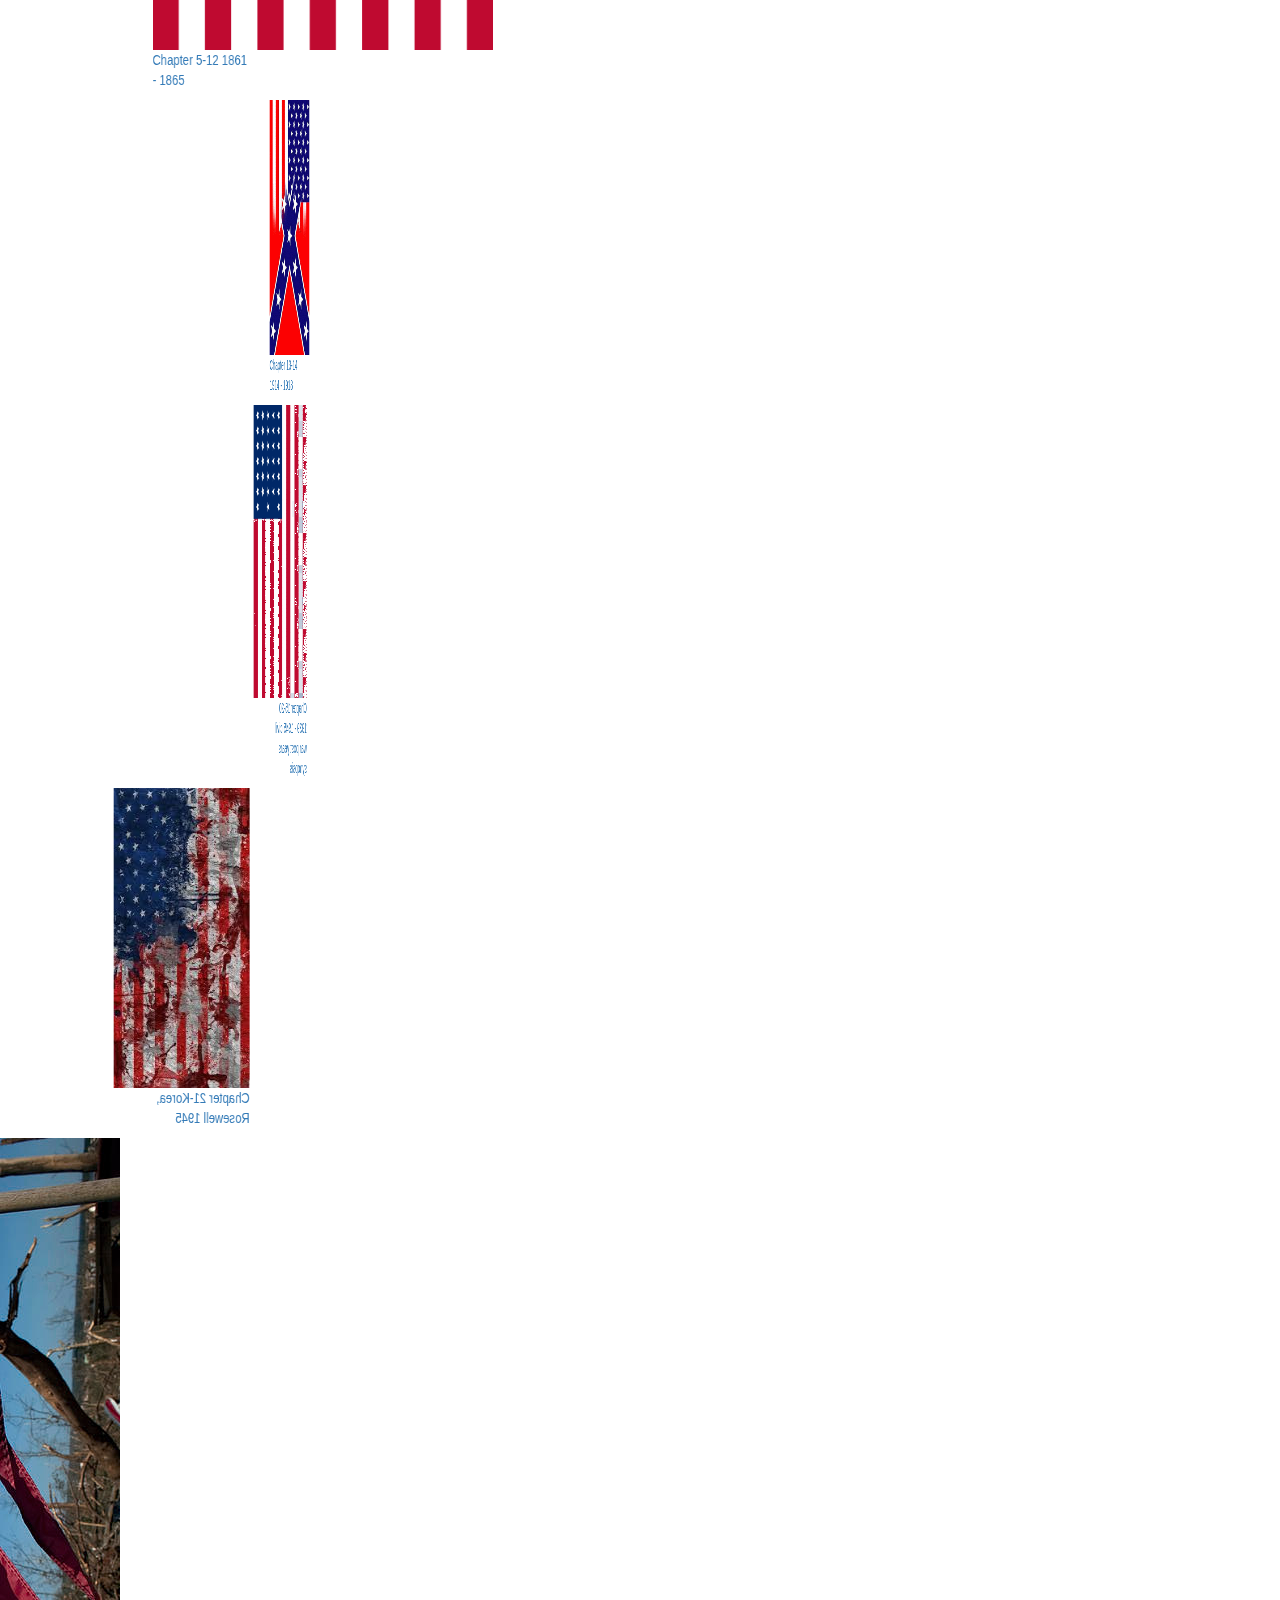
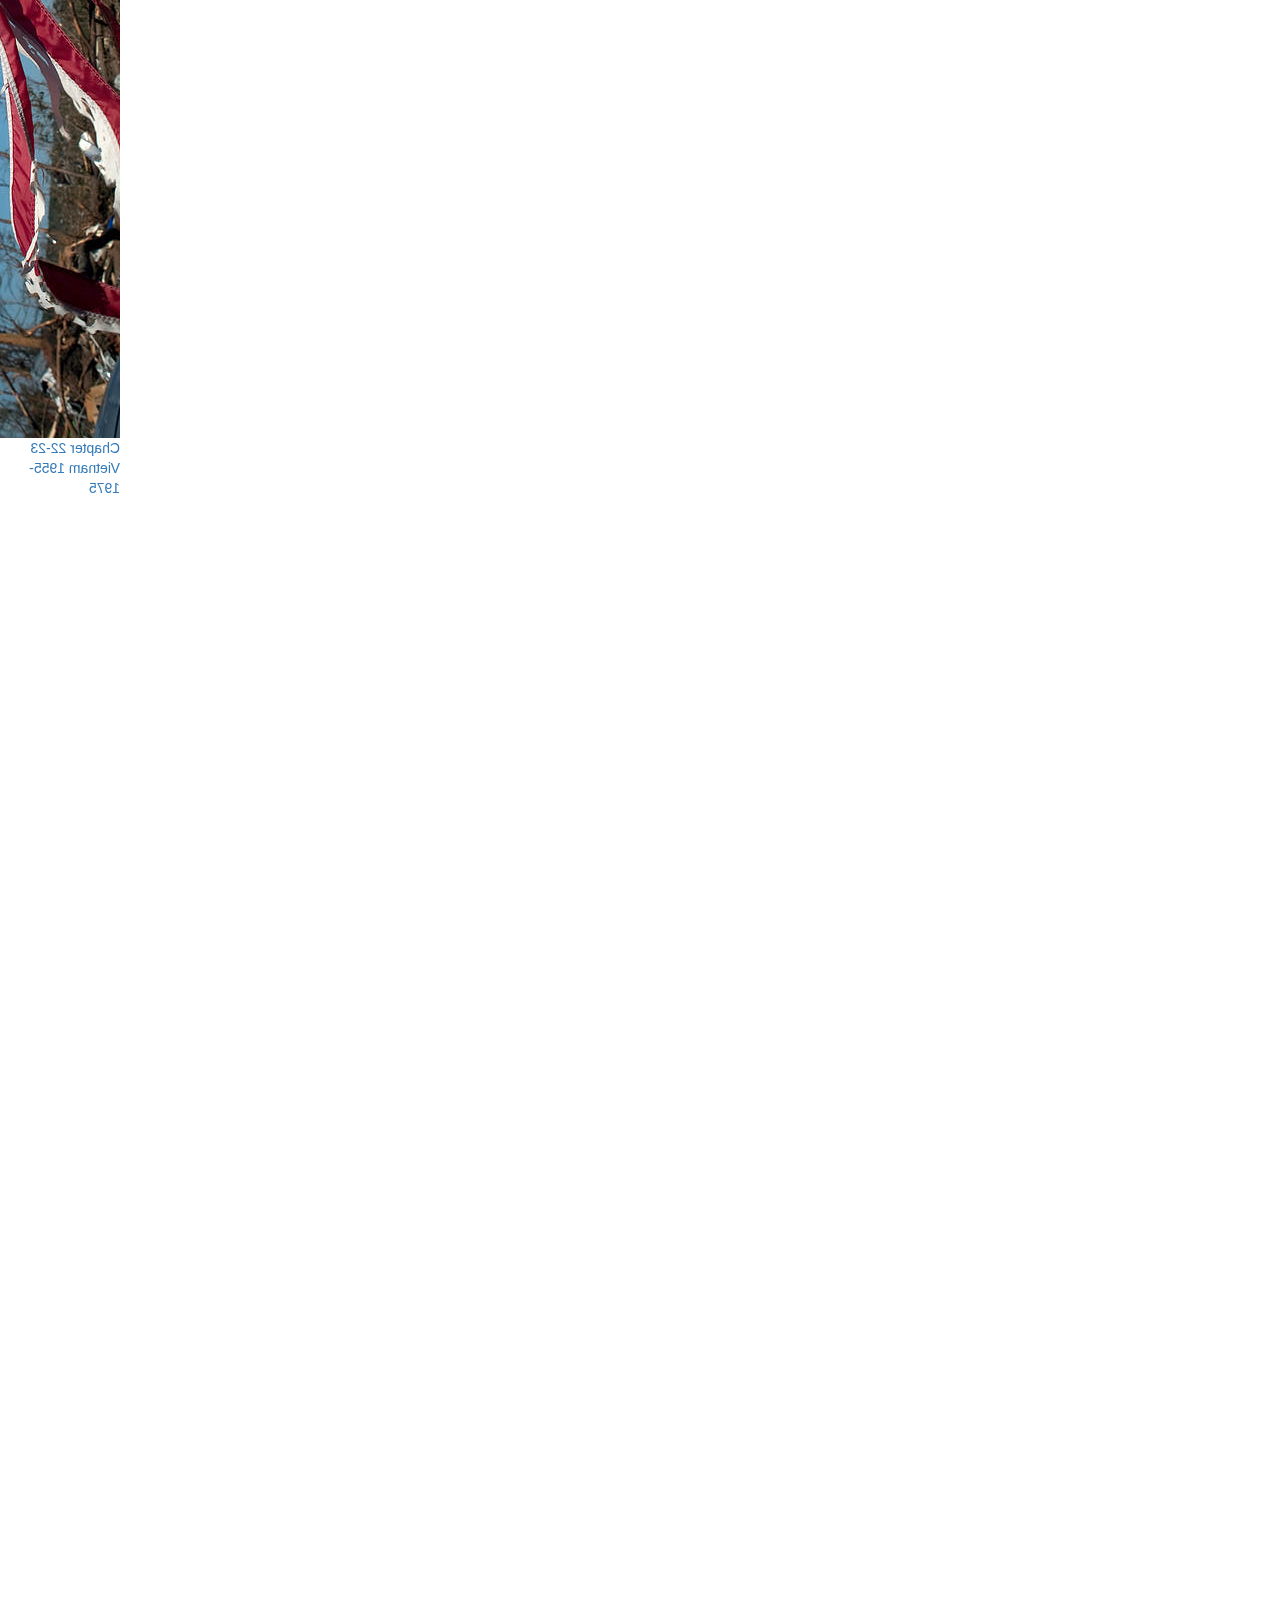
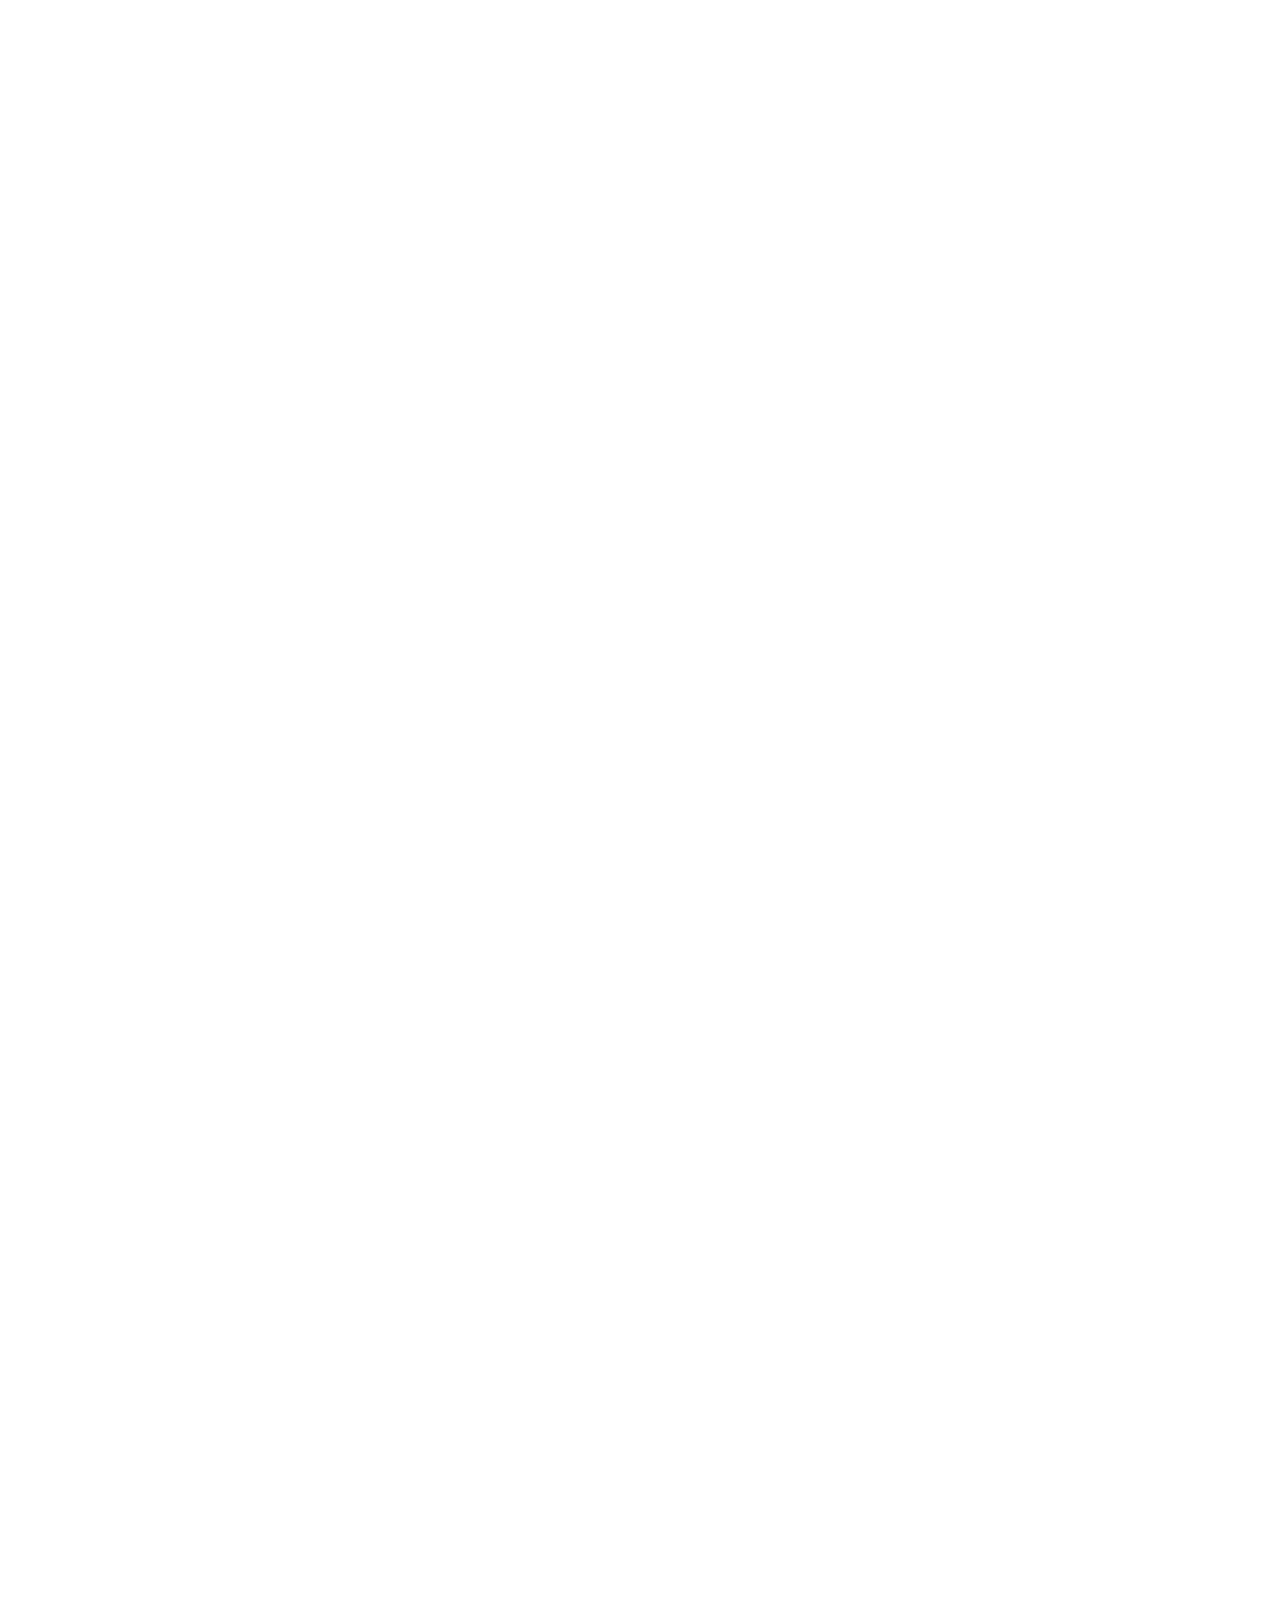
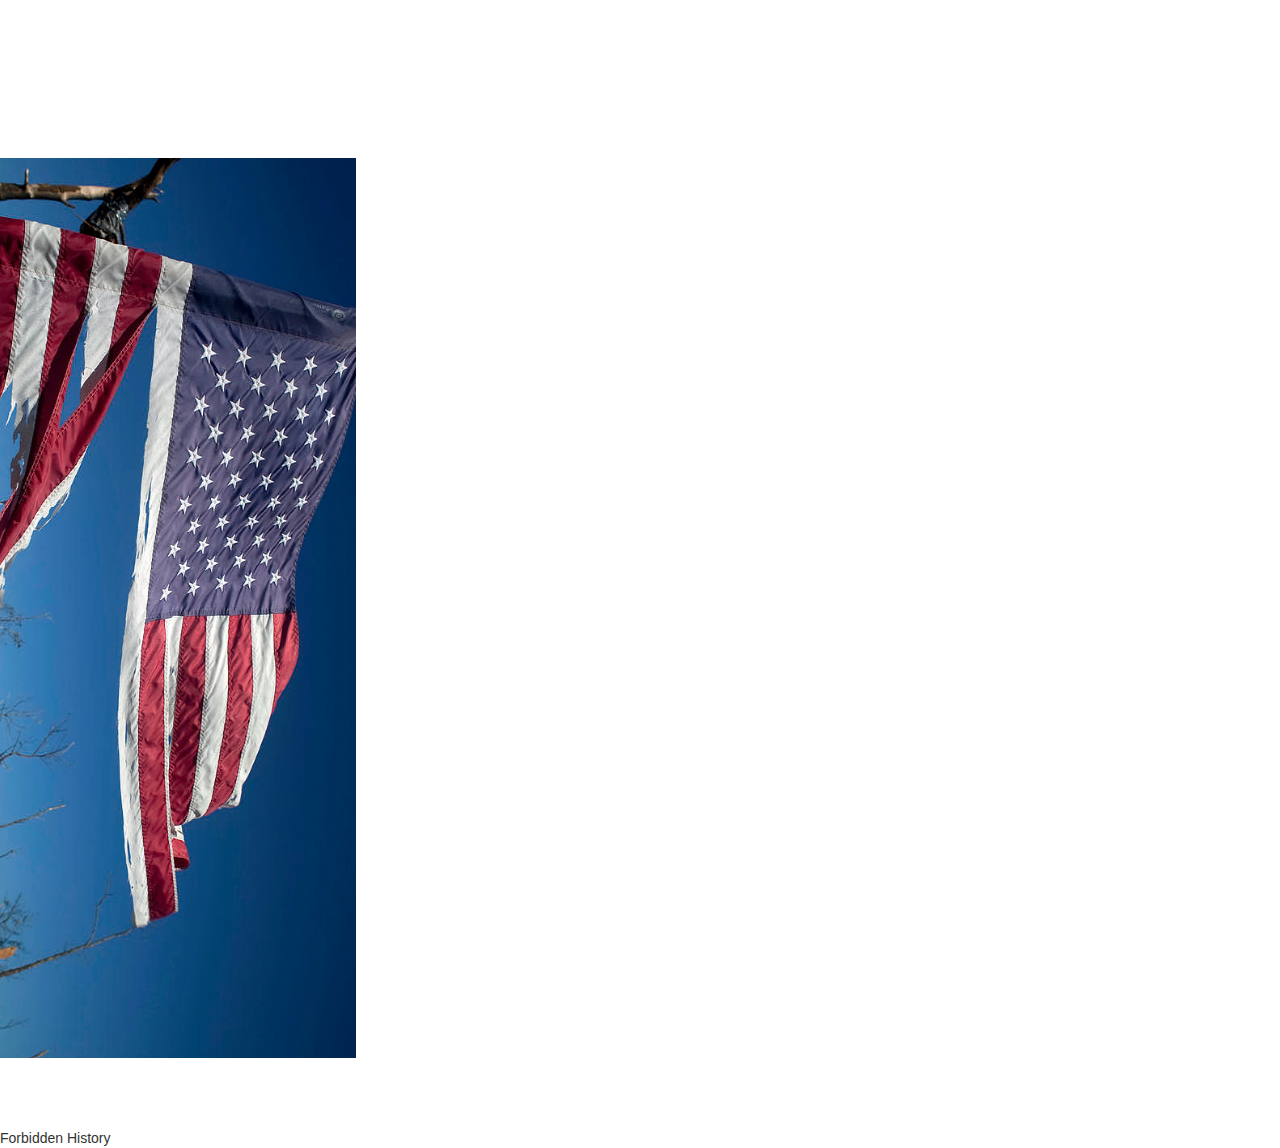
==== commit 86038d9d: "Re-arrangement of pics" ====
--- a/index.html
+++ b/index.html
@@ -1,162 +1,21 @@
 <!DOCTYPE html>
 <html lang="en">
   <head>
-    <meta charset="UTF-8" />
-    <meta name="viewport" content="width=device-width,user-scalable=no" />
-    <title>3D Carousel</title>
-    <link href="css/main.css" rel="stylesheet" type="text/css" />
-    <style>
-      * {
-        margin: 0;
-        padding: 0;
-      }
-
-      html,
-      body {
-        height: 100%;
-        /* for touch screen */
-        touch-action: none;
-      }
-
-      body {
-        overflow: hidden;
-        display: -webkit-box;
-        display: -ms-flexbox;
-        display: flex;
-        background: #111;
-        -webkit-perspective: 1000px;
-        perspective: 1000px;
-        -webkit-transform-style: preserve-3d;
-        transform-style: preserve-3d;
-      }
-
-      #drag-container,
-      #spin-container {
-        position: relative;
-        display: -webkit-box;
-        display: -ms-flexbox;
-        display: flex;
-        margin: auto;
-        -webkit-transform-style: preserve-3d;
-        transform-style: preserve-3d;
-        -webkit-transform: rotateX(-10deg);
-        transform: rotateX(-10deg);
-      }
-
-	  #drag-container .item {
-        -webkit-transform-style: preserve-3d;
-        transform-style: preserve-3d;
-        position: absolute;
-        left: 0;
-        top: 0;
-        /*width: 100%;*/
-        /*height: 100%;*/
-        /*line-height: 200px;*/
-        /*font-size: 50px;*/
-        text-align: center;
-        -webkit-box-shadow: 0 0 8px #fff;
-        box-shadow: 0 0 8px #fff;
-        -webkit-box-reflect: below 10px
-          linear-gradient(transparent, transparent, #0005);
-      }
-
-      #drag-container img,
-      #drag-container video {
-      	width: 100%;
-      }
-
-      #drag-container .item p {
-      	color: white;
-      }
-		
-      #drag-container .item:hover {
-        -webkit-box-shadow: 0 0 15px #fffd;
-        box-shadow: 0 0 15px #fffd;
-        -webkit-box-reflect: below 10px
-          linear-gradient(transparent, transparent, #0007);
-      }
-
-      #groundText {
-        font-family: Serif;
-        position: absolute;
-        top: 100%;
-        left: 50%;
-        -webkit-transform: translate(-50%, -50%) rotateX(90deg);
-        transform: translate(-50%, -50%) rotateX(90deg);
-        color: #fff;
-      }
-
-      #ground {
-        width: 900px;
-        height: 900px;
-        position: absolute;
-        top: 100%;
-        left: 50%;
-        -webkit-transform: translate(-50%, -50%) rotateX(90deg);
-        transform: translate(-50%, -50%) rotateX(90deg);
-        background: -webkit-radial-gradient(
-          center center,
-          farthest-side,
-          #9993,
-          transparent
-        );
-      }
-
-      #music-container {
-        position: absolute;
-        top: 0;
-        left: 0;
-      }
-      
-      #main {
-        position: absolute;
-        top: 0;
-        left: 0;
-      }
-
-      @-webkit-keyframes spin {
-        from {
-          -webkit-transform: rotateY(0deg);
-          transform: rotateY(0deg);
-        }
-        to {
-          -webkit-transform: rotateY(360deg);
-          transform: rotateY(360deg);
-        }
-      }
-
-      @keyframes spin {
-        from {
-          -webkit-transform: rotateY(0deg);
-          transform: rotateY(0deg);
-        }
-        to {
-          -webkit-transform: rotateY(360deg);
-          transform: rotateY(360deg);
-        }
-      }
-      @-webkit-keyframes spinRevert {
-        from {
-          -webkit-transform: rotateY(360deg);
-          transform: rotateY(360deg);
-        }
-        to {
-          -webkit-transform: rotateY(0deg);
-          transform: rotateY(0deg);
-        }
-      }
-      @keyframes spinRevert {
-        from {
-          -webkit-transform: rotateY(360deg);
-          transform: rotateY(360deg);
-        }
-        to {
-          -webkit-transform: rotateY(0deg);
-          transform: rotateY(0deg);
-        }
-      }
-
-    </style>
+  <meta charset="utf-8">
+    <meta http-equiv="X-UA-Compatible" content="IE=edge">
+    <meta http-equiv="cleartype" content="on">
+    <meta name="MobileOptimized" content="320">
+    <meta name="HandheldFriendly" content="True">
+    <meta name="apple-mobile-web-app-capable" content="yes">
+    <meta name="viewport" content="width=device-width, initial-scale=1.0, user-scalable=no">
+    <link rel="stylesheet" href="https://maxcdn.bootstrapcdn.com/bootstrap/3.3.7/css/bootstrap.min.css">
+  
+  
+    <title>Forbidden History</title>
+    
+    <link rel="stylesheet" href="css/master.css" type="text/css" />
+<script src="js/master.js"></script>
+    
   </head>
 
   <body>
@@ -166,42 +25,74 @@
         <!-- Add your images (or video) here -->
         <div class="item">
 	        <img
-	          src="pic/1.png?auto=compress&cs=tinysrgb&dpr=1&w=500"
+	          src="pic/1777-1812.gif?auto=compress&cs=tinysrgb&dpr=1&w=500"
 	          alt=""
 	        />
-	        <p><a href="index.html">Middle one</a></p>
+	        <p><a href="javascript:void(0)" onclick="toggle_visibility('precolum');">Chapter 1-4 1700's - 1812</a></p>
     	</div>
         <div class="item">
         <img
-          src="https://upload.wikimedia.org/wikipedia/commons/thumb/0/08/Vertical_United_States_Flag.svg/220px-Vertical_United_States_Flag.svg.png?auto=compress&cs=tinysrgb&dpr=1&w=500"
+          src="pic/1812-1859.gif?auto=compress&cs=tinysrgb&dpr=1&w=500"
           alt=""
         />
+        <p><a href="javascript:void(0)" onclick="toggle_visibility('clean');">Chapter 5-12 1861 - 1865</a></p>
+        </div>
+        <div class="item">
+        <img
+          src="pic/1861-1865.gif?auto=compress&cs=tinysrgb&dpr=1&w=500"
+          alt=""
+        />
+        <p><a href="javascript:void(0)" onclick="toggle_visibility('rebel');">Chapter 13-14 1914 - 1918</a></p>
         </div><div class="item">
         <img
-          src="pic/3.png?auto=compress&cs=tinysrgb&dpr=1&w=500"
-          alt=""
-        /></div><div class="item">
-        <img
-          src="pic/4.png?auto=compress&cs=tinysrgb&dpr=1&w=500"
-          alt=""
-        /></div><div class="item">
+          src="pic/1865-1912.gif?auto=compress&cs=tinysrgb&dpr=1&w=500"
+          alt=""
+        />
+        <p><a href="javascript:void(0)" onclick="toggle_visibility('snake');">Chapter 15-20 1939 - 1945 civil war post years synopsis</a></p>
+        </div><div class="item">
         <img
           src="pic/5.png?auto=compress&cs=tinysrgb&dpr=1&w=500"
           alt=""
-        /></div><div class="item">
-        <img
-          src="pic/6.png?auto=compress&cs=tinysrgb&dpr=1&w=500"
-          alt=""
-        /></div>
+        /><p><a href="javascript:void(0)" onclick="toggle_visibility('rosswell');">Chapter 21-Korea, Rosewell 1945</a></p>
+        </div><div class="item">
+        <img
+          src="pic/6.png?auto=compress&cs=tinysrgb&dpr=1&w=500"
+          alt=""
+        /><p><a href="javascript:void(0)" onclick="toggle_visibility('vietnam');">Chapter 22-23 Vietnam 1955-1975</a></p>
+        </div>
+        <div class="item">
+        <img
+          src="pic/6.png?auto=compress&cs=tinysrgb&dpr=1&w=500"
+          alt=""
+        /><p><a href="javascript:void(0)" onclick="toggle_visibility('pops');">Chapter 24 1980's-90's</a></p>
+        </div>
+        <div class="item">
+        <img
+          src="pic/6.png?auto=compress&cs=tinysrgb&dpr=1&w=500"
+          alt=""
+        /><p><a href="javascript:void(0)" onclick="toggle_visibility('nine');">Chapter 25-26 9/11</a></p>
+        </div>
+        <div class="item">
+        <img
+          src="pic/6.png?auto=compress&cs=tinysrgb&dpr=1&w=500"
+          alt=""
+        /><p><a href="javascript:void(0)" onclick="toggle_visibility('changed');">Chapter 27 America The Change</a></p>
+        </div>
+        <div class="item">
+        <img
+          src="pic/6.png?auto=compress&cs=tinysrgb&dpr=1&w=500"
+          alt=""
+        /><p><a href="javascript:void(0)" onclick="toggle_visibility('obama');">Chapter 28 - 30 No child left undoctrinated</a></p>
+        </div>
         
 
         <!-- Example image with link -->
         <!-- <a
           target="_blank"
-          href="https://images.pexels.com/photos/139829/pexels-photo-139829.jpeg"
+          href="index.html"
         >
           <img
-            src="https://images.pexels.com/photos/139829/pexels-photo-139829.jpeg?auto=compress&cs=tinysrgb&dpr=1&w=500"
+            src="pic/6.png?auto=compress&cs=tinysrgb&dpr=1&w=500"
             alt=""
           />
         </a> -->
@@ -222,13 +113,14 @@
       <div class="container" id="main" role="main">
             <ul class="menu">
                 
-                <li><a href="#s1">Views</a>
+                <li><a href="#s1">Menu</a>
                     <ul class="submenu">
-                        <li><a href="index.html">View 1</a></li>
+                        <li><a href="index.html">Home</a></li>
                         
-                        <li><a href="view3.html">View 3</a></li>
-                        <li><a href="view4.html">View 4</a></li>
-                        <li><a href="view5.html">View 5</a></li>
+                        <li><a href="form.html">Form</a></li>
+                        
+                        <li><a href="javascript:void(0)" onclick="toggle_visibility('chapters');">Chapters</a></li>
+                        <li><a href="view3.html">Simple View</a></li>
                         
                     </ul>
                 </li>
@@ -238,10 +130,62 @@
 
     <div id="music-container" style="display: none;"></div>
 
-
+<div id="chapters">
+			<div class="popupBoxWrapper">
+				<div class="popupBoxContent">
+				
+					
+				<div class="checkBox">
+  Close
+  <a href="javascript:void(0)" onclick="toggle_visibility('chapters');"><svg width="140" height="65" viewBox="0 0 140 65" xmlns="http://www.w3.org/2000/svg">
+    <rect x="10" class="button" width="128.8" height="63.9" />
+    <rect x="0" y="22.5" class="box" width="20" height="20" />
+    <polyline class="checkMark" points="4.5,32.6 8.7,36.8 16.5,29.1" />
+  </svg></a>
+</div>	
+					
+					<center><h3>Name of the Chapter</h3></center>
+					<center><h3>Chapters 1-4</h3></center>
+					
+<a href="#" class="button">Chapter 1</a><a href="#" class="button">Chapter 2</a><a href="#" class="button">Chapter 3</a><a href="#" class="button">Chapter 4</a><a href="#" class="button">Chapter 5</a><a href="#" class="button">Chapter 6</a><a href="#" class="button">Chapter 7</a><a href="#" class="button">Chapter 8</a><a href="#" class="button">Chapter 9</a><a href="#" class="button">Chapter 10</a><a href="#" class="button">Chapter 11</a><a href="#" class="button">Chapter 12</a><a href="#" class="button">Chapter 13</a><a href="#" class="button">Chapter 14</a><a href="#" class="button">Chapter 15</a><a href="#" class="button">Chapter 16</a><a href="#" class="button">Chapter 17</a><a href="#" class="button">Chapter 18</a><a href="#" class="button">Chapter 19</a><a href="#" class="button">Chapter 20</a><a href="#" class="button">Chapter 21</a><a href="#" class="button">Chapter 22</a><a href="#" class="button">Chapter 23</a><a href="#" class="button">Chapter 24</a><a href="#" class="button">Chapter 25</a><a href="#" class="button">Chapter 26</a><a href="#" class="button">Chapter 27</a><a href="#" class="button">Chapter 28</a><a href="#" class="button">Chapter 29</a><a href="#" class="button">Chapter 30</a><a href="#" class="button">Chapter 31</a><a href="#" class="button">Chapter 32</a><a href="#" class="button">Chapter 33</a><a href="#" class="button">Chapter 34</a><a href="#" class="button">Chapter 35</a><a href="#" class="button">Chapter 36</a><a href="#" class="button">Chapter 37</a><a href="#" class="button">Chapter 38</a><a href="#" class="button">Chapter 39</a><a href="#" class="button">Chapter 40</a><a href="#" class="button">Chapter 41</a><a href="#" class="button">Chapter 42</a><a href="#" class="button">Chapter 43</a><a href="#" class="button">Chapter 44</a><a href="#" class="button">Chapter 45</a><a href="#" class="button">Chapter 46</a><a href="#" class="button">Chapter 47</a><a href="#" class="button">Chapter 48</a><a href="#" class="button">Chapter 49</a><a href="#" class="button">Chapter 50</a><a href="#" class="button">Chapter 51</a><a href="#" class="button">Chapter 52</a><a href="#" class="button">Chapter 53</a><a href="#" class="button">Chapter 54</a><a href="#" class="button">Chapter 55</a><a href="#" class="button">Chapter 56</a><a href="#" class="button">Chapter 57</a><a href="#" class="button">Chapter 58</a><a href="#" class="button">Chapter 59</a><a href="#" class="button">Chapter 60</a><a href="#" class="button">Chapter 61</a><a href="#" class="button">Chapter 62</a><a href="#" class="button">Chapter 63</a><a href="#" class="button">Chapter 64</a><a href="#" class="button">Chapter 65</a><a href="#" class="button">Chapter 66</a><a href="#" class="button">Chapter 67</a><a href="#" class="button">Chapter 68</a><a href="#" class="button">Chapter 69</a><a href="#" class="button">Chapter 70</a><a href="#" class="button">Chapter 71</a><a href="#" class="button">Chapter 72</a><a href="#" class="button">Chapter 73</a><a href="#" class="button">Chapter 74</a><a href="#" class="button">Chapter 75</a><a href="#" class="button">Chapter 76</a><a href="#" class="button">Chapter 77</a><a href="#" class="button">Chapter 78</a><a href="#" class="button">Chapter 79</a><a href="#" class="button">Chapter 80</a>
+					
+					
+					
+<br/><br/><br/><br/><br/><br/><br/>		
+				</div>
+			</div>
+		</div>
+        
+        
+        <div id="precolum">
+			<div class="popupBoxWrapper">
+				<div class="popupBoxContent">
+				
+					
+				<div class="checkBox">
+  Close
+  <a href="javascript:void(0)" onclick="toggle_visibility('precolum');"><svg width="140" height="65" viewBox="0 0 140 65" xmlns="http://www.w3.org/2000/svg">
+    <rect x="10" class="button" width="128.8" height="63.9" />
+    <rect x="0" y="22.5" class="box" width="20" height="20" />
+    <polyline class="checkMark" points="4.5,32.6 8.7,36.8 16.5,29.1" />
+  </svg></a>
+</div>	
+					
+					<center><h3 color="white">1776</h3></center>
+					<center><h3>Chapters 4-6</h3></center>
+					
+<a href="#" class="button">Chapter 1111</a>
+					
+					
+<br/><br/><br/><br/><br/><br/><br/>		
+				</div>
+			</div>
+		</div>
+        
+        
 
     <script>
-      
+  
 
       // You can change global variables here:
       var radius = 240; // how big of the radius
@@ -252,7 +196,7 @@
 
       // Link of background music - set 'null' if you dont want to play background music
       var bgMusicURL =
-        "https://api.soundcloud.com/tracks/143041228/stream?client_id=587aa2d384f7333a886010d5f52f302a";
+        "null";
       var bgMusicControls = true; // Show UI music control
 
       /*
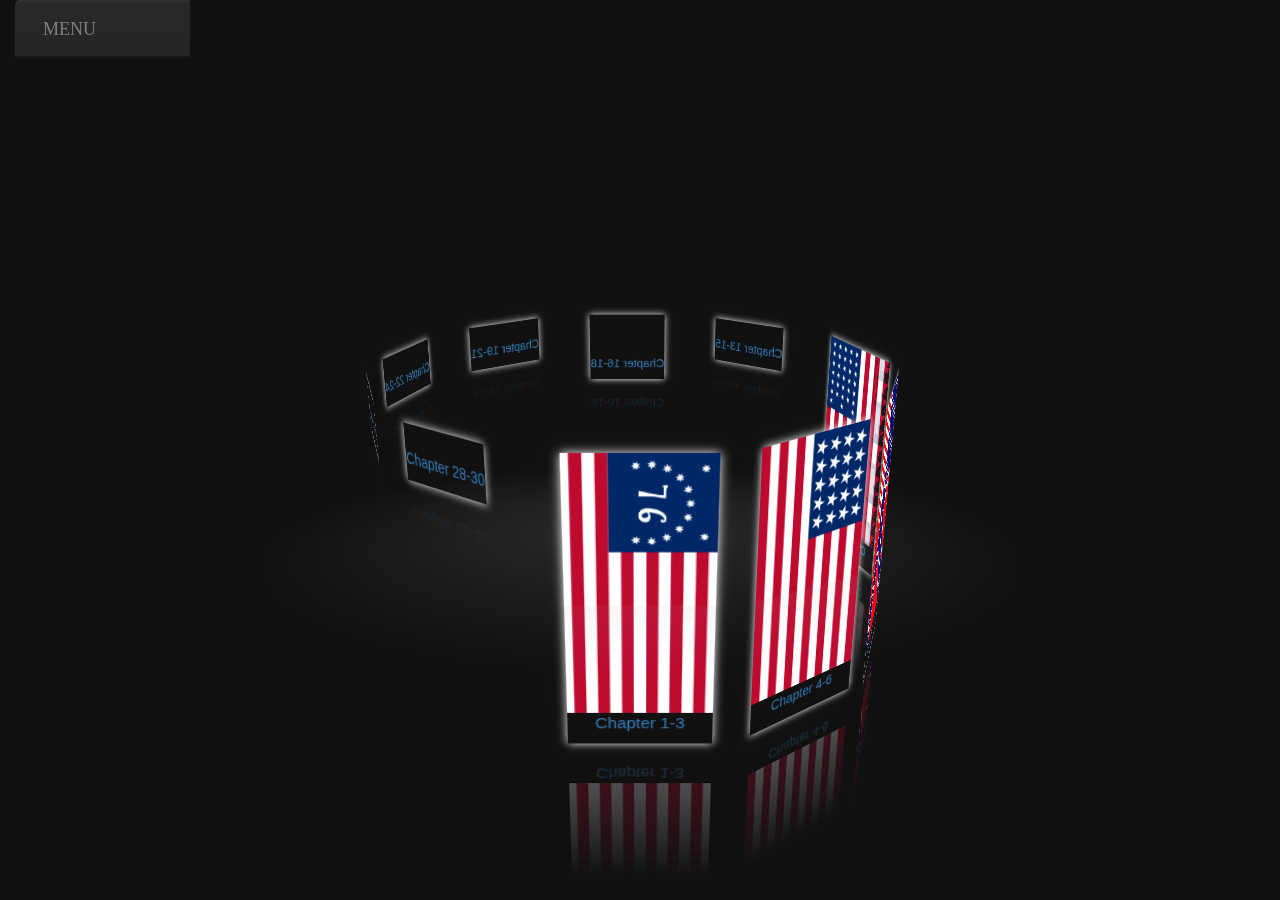
==== commit be922b28: "Add files via upload" ====
--- a/index.html
+++ b/index.html
@@ -28,61 +28,98 @@
 	          src="pic/1777-1812.gif?auto=compress&cs=tinysrgb&dpr=1&w=500"
 	          alt=""
 	        />
-	        <p><a href="javascript:void(0)" onclick="toggle_visibility('precolum');">Chapter 1-4 1700's - 1812</a></p>
+	        <p><a href="javascript:void(0)" onclick="toggle_visibility('precolum');">Chapter 1-3</a></p>
     	</div>
         <div class="item">
         <img
           src="pic/1812-1859.gif?auto=compress&cs=tinysrgb&dpr=1&w=500"
           alt=""
         />
-        <p><a href="javascript:void(0)" onclick="toggle_visibility('clean');">Chapter 5-12 1861 - 1865</a></p>
+        <p><a href="javascript:void(0)" onclick="toggle_visibility('clean');">Chapter 4-6</a></p>
         </div>
         <div class="item">
         <img
           src="pic/1861-1865.gif?auto=compress&cs=tinysrgb&dpr=1&w=500"
           alt=""
         />
-        <p><a href="javascript:void(0)" onclick="toggle_visibility('rebel');">Chapter 13-14 1914 - 1918</a></p>
+        <p><a href="javascript:void(0)" onclick="toggle_visibility('rebel');">Chapter 7-9</a></p>
         </div><div class="item">
         <img
           src="pic/1865-1912.gif?auto=compress&cs=tinysrgb&dpr=1&w=500"
           alt=""
         />
-        <p><a href="javascript:void(0)" onclick="toggle_visibility('snake');">Chapter 15-20 1939 - 1945 civil war post years synopsis</a></p>
+        <p><a href="javascript:void(0)" onclick="toggle_visibility('snake');">Chapter 10-12</a></p>
         </div><div class="item">
         <img
-          src="pic/5.png?auto=compress&cs=tinysrgb&dpr=1&w=500"
-          alt=""
-        /><p><a href="javascript:void(0)" onclick="toggle_visibility('rosswell');">Chapter 21-Korea, Rosewell 1945</a></p>
+          src="pic/flag-up.gif?auto=compress&cs=tinysrgb&dpr=1&w=500"
+          alt=""
+        />
+        <img
+          src="pic/recap3.gif?auto=compress&cs=tinysrgb&dpr=1&w=500"
+          alt=""
+        />
+        <img
+          src="pic/WW2.gif?auto=compress&cs=tinysrgb&dpr=1&w=500"
+          alt=""
+        /><p><a href="javascript:void(0)" onclick="toggle_visibility('rosswell');">Chapter 13-15</a></p>
         </div><div class="item">
         <img
-          src="pic/6.png?auto=compress&cs=tinysrgb&dpr=1&w=500"
-          alt=""
-        /><p><a href="javascript:void(0)" onclick="toggle_visibility('vietnam');">Chapter 22-23 Vietnam 1955-1975</a></p>
-        </div>
-        <div class="item">
-        <img
-          src="pic/6.png?auto=compress&cs=tinysrgb&dpr=1&w=500"
-          alt=""
-        /><p><a href="javascript:void(0)" onclick="toggle_visibility('pops');">Chapter 24 1980's-90's</a></p>
-        </div>
-        <div class="item">
-        <img
-          src="pic/6.png?auto=compress&cs=tinysrgb&dpr=1&w=500"
-          alt=""
-        /><p><a href="javascript:void(0)" onclick="toggle_visibility('nine');">Chapter 25-26 9/11</a></p>
-        </div>
-        <div class="item">
-        <img
-          src="pic/6.png?auto=compress&cs=tinysrgb&dpr=1&w=500"
-          alt=""
-        /><p><a href="javascript:void(0)" onclick="toggle_visibility('changed');">Chapter 27 America The Change</a></p>
-        </div>
-        <div class="item">
-        <img
-          src="pic/6.png?auto=compress&cs=tinysrgb&dpr=1&w=500"
-          alt=""
-        /><p><a href="javascript:void(0)" onclick="toggle_visibility('obama');">Chapter 28 - 30 No child left undoctrinated</a></p>
+          src="pic/nazi.gif?auto=compress&cs=tinysrgb&dpr=1&w=500"
+          alt=""
+        /><p></p>
+        <img
+          src="pic/britain.gif?auto=compress&cs=tinysrgb&dpr=1&w=500"
+          alt=""
+        /><p><a href="javascript:void(0)" onclick="toggle_visibility('vietnam');">Chapter 16-18</a></p>
+        </div>
+        <div class="item">
+        <img
+          src="pic/bomb2.gif?auto=compress&cs=tinysrgb&dpr=1&w=500"
+          alt=""
+        />
+        <img
+          src="pic/carrying.gif?auto=compress&cs=tinysrgb&dpr=1&w=500"
+          alt=""
+        /><img
+          src="pic/rosswell.gif?auto=compress&cs=tinysrgb&dpr=1&w=500"
+          alt=""
+        /><p><a href="javascript:void(0)" onclick="toggle_visibility('pops');">Chapter 19-21</a></p>
+        </div>
+        <div class="item">
+        <img
+          src="pic/vietnam.gif?auto=compress&cs=tinysrgb&dpr=1&w=500"
+          alt=""
+        />
+        <img
+          src="pic/vietnam2.gif?auto=compress&cs=tinysrgb&dpr=1&w=500"
+          alt=""
+        />
+        <img
+          src="pic/ptsd.gif?auto=compress&cs=tinysrgb&dpr=1&w=500"
+          alt=""
+        /><p><a href="javascript:void(0)" onclick="toggle_visibility('nine');">Chapter 22-24</a></p>
+        </div>
+        <div class="item">
+        <img
+          src="pic/deciet.gif?auto=compress&cs=tinysrgb&dpr=1&w=500"
+          alt=""
+        /><img
+          src="pic/defying.gif?auto=compress&cs=tinysrgb&dpr=1&w=500"
+          alt=""
+        />
+        <p><a href="javascript:void(0)" onclick="toggle_visibility('changed');">Chapter 25-27</a></p>
+        </div>
+        <div class="item">
+        <img
+          src="pic/weather.gif?auto=compress&cs=tinysrgb&dpr=1&w=500"
+          alt=""
+        /><img
+          src="pic/download.gif?auto=compress&cs=tinysrgb&dpr=1&w=500"
+          alt=""
+        /><img
+          src="pic/live-burning.gif?auto=compress&cs=tinysrgb&dpr=1&w=500"
+          alt=""
+        /><p><a href="javascript:void(0)" onclick="toggle_visibility('obama');">Chapter 28-30 </a></p>
         </div>
         
 
@@ -117,10 +154,8 @@
                     <ul class="submenu">
                         <li><a href="index.html">Home</a></li>
                         
-                        <li><a href="form.html">Form</a></li>
                         
-                        <li><a href="javascript:void(0)" onclick="toggle_visibility('chapters');">Chapters</a></li>
-                        <li><a href="view3.html">Simple View</a></li>
+                        <li><a href="Chapters.html">Chapters</a></li>
                         
                     </ul>
                 </li>
@@ -130,57 +165,7 @@
 
     <div id="music-container" style="display: none;"></div>
 
-<div id="chapters">
-			<div class="popupBoxWrapper">
-				<div class="popupBoxContent">
-				
-					
-				<div class="checkBox">
-  Close
-  <a href="javascript:void(0)" onclick="toggle_visibility('chapters');"><svg width="140" height="65" viewBox="0 0 140 65" xmlns="http://www.w3.org/2000/svg">
-    <rect x="10" class="button" width="128.8" height="63.9" />
-    <rect x="0" y="22.5" class="box" width="20" height="20" />
-    <polyline class="checkMark" points="4.5,32.6 8.7,36.8 16.5,29.1" />
-  </svg></a>
-</div>	
-					
-					<center><h3>Name of the Chapter</h3></center>
-					<center><h3>Chapters 1-4</h3></center>
-					
-<a href="#" class="button">Chapter 1</a><a href="#" class="button">Chapter 2</a><a href="#" class="button">Chapter 3</a><a href="#" class="button">Chapter 4</a><a href="#" class="button">Chapter 5</a><a href="#" class="button">Chapter 6</a><a href="#" class="button">Chapter 7</a><a href="#" class="button">Chapter 8</a><a href="#" class="button">Chapter 9</a><a href="#" class="button">Chapter 10</a><a href="#" class="button">Chapter 11</a><a href="#" class="button">Chapter 12</a><a href="#" class="button">Chapter 13</a><a href="#" class="button">Chapter 14</a><a href="#" class="button">Chapter 15</a><a href="#" class="button">Chapter 16</a><a href="#" class="button">Chapter 17</a><a href="#" class="button">Chapter 18</a><a href="#" class="button">Chapter 19</a><a href="#" class="button">Chapter 20</a><a href="#" class="button">Chapter 21</a><a href="#" class="button">Chapter 22</a><a href="#" class="button">Chapter 23</a><a href="#" class="button">Chapter 24</a><a href="#" class="button">Chapter 25</a><a href="#" class="button">Chapter 26</a><a href="#" class="button">Chapter 27</a><a href="#" class="button">Chapter 28</a><a href="#" class="button">Chapter 29</a><a href="#" class="button">Chapter 30</a><a href="#" class="button">Chapter 31</a><a href="#" class="button">Chapter 32</a><a href="#" class="button">Chapter 33</a><a href="#" class="button">Chapter 34</a><a href="#" class="button">Chapter 35</a><a href="#" class="button">Chapter 36</a><a href="#" class="button">Chapter 37</a><a href="#" class="button">Chapter 38</a><a href="#" class="button">Chapter 39</a><a href="#" class="button">Chapter 40</a><a href="#" class="button">Chapter 41</a><a href="#" class="button">Chapter 42</a><a href="#" class="button">Chapter 43</a><a href="#" class="button">Chapter 44</a><a href="#" class="button">Chapter 45</a><a href="#" class="button">Chapter 46</a><a href="#" class="button">Chapter 47</a><a href="#" class="button">Chapter 48</a><a href="#" class="button">Chapter 49</a><a href="#" class="button">Chapter 50</a><a href="#" class="button">Chapter 51</a><a href="#" class="button">Chapter 52</a><a href="#" class="button">Chapter 53</a><a href="#" class="button">Chapter 54</a><a href="#" class="button">Chapter 55</a><a href="#" class="button">Chapter 56</a><a href="#" class="button">Chapter 57</a><a href="#" class="button">Chapter 58</a><a href="#" class="button">Chapter 59</a><a href="#" class="button">Chapter 60</a><a href="#" class="button">Chapter 61</a><a href="#" class="button">Chapter 62</a><a href="#" class="button">Chapter 63</a><a href="#" class="button">Chapter 64</a><a href="#" class="button">Chapter 65</a><a href="#" class="button">Chapter 66</a><a href="#" class="button">Chapter 67</a><a href="#" class="button">Chapter 68</a><a href="#" class="button">Chapter 69</a><a href="#" class="button">Chapter 70</a><a href="#" class="button">Chapter 71</a><a href="#" class="button">Chapter 72</a><a href="#" class="button">Chapter 73</a><a href="#" class="button">Chapter 74</a><a href="#" class="button">Chapter 75</a><a href="#" class="button">Chapter 76</a><a href="#" class="button">Chapter 77</a><a href="#" class="button">Chapter 78</a><a href="#" class="button">Chapter 79</a><a href="#" class="button">Chapter 80</a>
-					
-					
-					
-<br/><br/><br/><br/><br/><br/><br/>		
-				</div>
-			</div>
-		</div>
-        
-        
-        <div id="precolum">
-			<div class="popupBoxWrapper">
-				<div class="popupBoxContent">
-				
-					
-				<div class="checkBox">
-  Close
-  <a href="javascript:void(0)" onclick="toggle_visibility('precolum');"><svg width="140" height="65" viewBox="0 0 140 65" xmlns="http://www.w3.org/2000/svg">
-    <rect x="10" class="button" width="128.8" height="63.9" />
-    <rect x="0" y="22.5" class="box" width="20" height="20" />
-    <polyline class="checkMark" points="4.5,32.6 8.7,36.8 16.5,29.1" />
-  </svg></a>
-</div>	
-					
-					<center><h3 color="white">1776</h3></center>
-					<center><h3>Chapters 4-6</h3></center>
-					
-<a href="#" class="button">Chapter 1111</a>
-					
-					
-<br/><br/><br/><br/><br/><br/><br/>		
-				</div>
-			</div>
-		</div>
+
         
         
 
--- a/css/master.css
+++ b/css/master.css
@@ -0,0 +1,627 @@
+/*Carousel*/
+ * {
+        margin: 0;
+        padding: 0;
+      }
+
+      html,
+      body {
+        height: 100%;
+        /* for touch screen */
+        touch-action: none;
+      }
+
+      body {
+        overflow: hidden;
+        display: -webkit-box;
+        display: -ms-flexbox;
+        display: flex;
+        background: #111;
+        -webkit-perspective: 1000px;
+        perspective: 1000px;
+        -webkit-transform-style: preserve-3d;
+        transform-style: preserve-3d;
+      }
+
+      #drag-container,
+      #spin-container {
+        position: relative;
+        display: -webkit-box;
+        display: -ms-flexbox;
+        display: flex;
+        margin: auto;
+        -webkit-transform-style: preserve-3d;
+        transform-style: preserve-3d;
+        -webkit-transform: rotateX(-10deg);
+        transform: rotateX(-10deg);
+      }
+
+	  #drag-container .item {
+        -webkit-transform-style: preserve-3d;
+        transform-style: preserve-3d;
+        position: absolute;
+        left: 0;
+        top: 0;
+        /*width: 100%;*/
+        /*height: 100%;*/
+        /*line-height: 200px;*/
+        /*font-size: 50px;*/
+        text-align: center;
+        -webkit-box-shadow: 0 0 8px #fff;
+        box-shadow: 0 0 8px #fff;
+        -webkit-box-reflect: below 10px
+          linear-gradient(transparent, transparent, #0005);
+      }
+
+      #drag-container img,
+      #drag-container video {
+      	width: 100%;
+      }
+
+      #drag-container .item p {
+      	color: white;
+      }
+		
+      #drag-container .item:hover {
+        -webkit-box-shadow: 0 0 15px #fffd;
+        box-shadow: 0 0 15px #fffd;
+        -webkit-box-reflect: below 10px
+          linear-gradient(transparent, transparent, #0007);
+      }
+
+      #groundText {
+        font-family: Serif;
+        position: absolute;
+        top: 100%;
+        left: 50%;
+        -webkit-transform: translate(-50%, -50%) rotateX(90deg);
+        transform: translate(-50%, -50%) rotateX(90deg);
+        color: #fff;
+      }
+
+      #ground {
+        width: 900px;
+        height: 900px;
+        position: absolute;
+        top: 100%;
+        left: 50%;
+        -webkit-transform: translate(-50%, -50%) rotateX(90deg);
+        transform: translate(-50%, -50%) rotateX(90deg);
+        background: -webkit-radial-gradient(
+          center center,
+          farthest-side,
+          #9993,
+          transparent
+        );
+      }
+
+      #music-container {
+        position: relative;
+        top: 0;
+        left: 0;
+      }
+      
+      #main {
+        position: absolute;
+        top: 0;
+        left: 0;
+      }
+
+      @-webkit-keyframes spin {
+        from {
+          -webkit-transform: rotateY(0deg);
+          transform: rotateY(0deg);
+        }
+        to {
+          -webkit-transform: rotateY(360deg);
+          transform: rotateY(360deg);
+        }
+      }
+
+      @keyframes spin {
+        from {
+          -webkit-transform: rotateY(0deg);
+          transform: rotateY(0deg);
+        }
+        to {
+          -webkit-transform: rotateY(360deg);
+          transform: rotateY(360deg);
+        }
+      }
+      @-webkit-keyframes spinRevert {
+        from {
+          -webkit-transform: rotateY(360deg);
+          transform: rotateY(360deg);
+        }
+        to {
+          -webkit-transform: rotateY(0deg);
+          transform: rotateY(0deg);
+        }
+      }
+      @keyframes spinRevert {
+        from {
+          -webkit-transform: rotateY(360deg);
+          transform: rotateY(360deg);
+        }
+        to {
+          -webkit-transform: rotateY(0deg);
+          transform: rotateY(0deg);
+        }
+      }
+      li { cursor: pointer; }
+h1 { margin-top: 0px; margin-bottom: 1px; }
+
+/*Popups*/
+
+
+
+#chapters{
+				top: 0px; left: 0; overflow-y: scroll; position: fixed; width: 100%; height: 120%;
+				background-color: rgba(0,0,0,0.7); display: none;
+			}
+#precolum{
+				top: 0px; left: 0; overflow-y: scroll; position: fixed; width: 100%; height: 120%;
+				background-color: rgba(0,0,0,0.7); display: none;
+			}
+#clean{
+				top: 0px; left: 0; overflow-y: scroll; position: fixed; width: 100%; height: 120%;
+				background-color: rgba(0,0,0,0.7); display: none;
+			}
+#rebel{
+				top: 0px; left: 0; overflow-y: scroll; position: fixed; width: 100%; height: 120%;
+				background-color: rgba(0,0,0,0.7); display: none;
+			}
+#snake{
+				top: 0px; left: 0; overflow-y: scroll; position: fixed; width: 100%; height: 120%;
+				background-color: rgba(0,0,0,0.7); display: none;
+			}
+#rosswell{
+				top: 0px; left: 0; overflow-y: scroll; position: fixed; width: 100%; height: 120%;
+				background-color: rgba(0,0,0,0.7); display: none;
+			}
+#vietnam{
+				top: 0px; left: 0; overflow-y: scroll; position: fixed; width: 100%; height: 120%;
+				background-color: rgba(0,0,0,0.7); display: none;
+			}
+#pops{
+				top: 0px; left: 0; overflow-y: scroll; position: fixed; width: 100%; height: 120%;
+				background-color: rgba(0,0,0,0.7); display: none;
+			}
+#nine{
+				top: 0px; left: 0; overflow-y: scroll; position: fixed; width: 100%; height: 120%;
+				background-color: rgba(0,0,0,0.7); display: none;
+			}
+#changed{
+				top: 0px; left: 0; overflow-y: scroll; position: fixed; width: 100%; height: 120%;
+				background-color: rgba(0,0,0,0.7); display: none;
+			}
+#obama{
+				top: 0px; left: 0; overflow-y: scroll; position: fixed; width: 100%; height: 120%;
+				background-color: rgba(0,0,0,0.7); display: none;
+			}
+			
+.popupBoxWrapper{
+				width: absolute; margin: 50px auto; text-align: left;
+			}
+.popupBoxContent{
+				background-color: #000; padding: 15px;
+			}
+			
+/*close button*/			
+.basicBox, .swiggleBox, .checkBox {
+  width: 130px;
+  height: 65px;
+  margin: 15px auto;
+  color: #4274D3;
+  font-family: 'Open Sans', sans-serif;
+  font-size: 1.15rem;
+  line-height: 65px;
+  text-transform: uppercase;
+  text-align: center;
+  position: relative;
+  cursor: pointer;
+}
+
+svg {
+  position: absolute;
+  top: 0;
+  left: 0;
+}
+svg rect, svg path, svg polyline {
+  fill: none;
+  stroke: #4274D3;
+  stroke-width: 1;
+}
+
+.basicBox:hover svg rect, .swiggleBox:hover svg path, .checkBox:hover svg polyline {
+  stroke: #4274D3;
+}
+
+/* Check Box */
+.checkBox {
+  /* Add Padding Left To Center Text */
+}
+.checkBox svg {
+  /* Presentation Purposes */
+  margin-left: -10px;
+}
+.checkBox svg rect, .checkBox svg polyline {
+  fill: none;
+  stroke: #4274D3;
+  stroke-width: 3;
+  -webkit-transition: all 0.8s ease-in-out;
+  -moz-transition: all 0.8s ease-in-out;
+  -ms-transition: all 0.8s ease-in-out;
+  -o-transition: all 0.8s ease-in-out;
+}
+.checkBox:hover svg rect {
+  stroke-width: 4;
+  -webkit-transition: all 0.8s ease-in-out;
+  -moz-transition: all 0.8s ease-in-out;
+  -ms-transition: all 0.8s ease-in-out;
+  -o-transition: all 0.8s ease-in-out;
+}
+.checkBox:hover svg polyline {
+  stroke-width: 4;
+  -webkit-transition: all 0.8s ease-in-out;
+  -moz-transition: all 0.8s ease-in-out;
+  -ms-transition: all 0.8s ease-in-out;
+  -o-transition: all 0.8s ease-in-out;
+}
+.checkBox svg .button {
+  stroke-dasharray: 400px, 0;
+}
+.checkBox:hover svg .button {
+  stroke-dasharray: 0, 400px;
+  stroke-dashoffset: 33px;
+}
+/* Check Mark Effect */
+.box, .checkMark {
+  opacity: 0;
+}
+.checkBox:hover .box {
+  -webkit-animation: boxDisplay 0.2s forwards;
+  -moz-animation: boxDisplay 0.2s forwards;
+  -ms-animation: boxDisplay 0.2s forwards;
+  -o-animation: boxDisplay 0.2s forwards;
+  animation: boxDisplay 0.2s forwards;
+  -webkit-animation-delay: 0.65s;
+  -moz-animation-delay: 0.65s;
+  -ms-animation-delay: 0.65s;
+  -o-animation-delay: 0.65s;
+  animation-delay: 0.65s;
+}
+.checkBox:hover .checkMark {
+  -webkit-animation: checkDisplay 0.2s forwards;
+  -moz-animation: checkDisplay 0.2s forwards;
+  -ms-animation: checkDisplay 0.2s forwards;
+  -o-animation: checkDisplay 0.2s forwards;
+  animation: checkDisplay 0.2s forwards;
+  -webkit-animation-delay: 1s;
+  -moz-animation-delay: 1s;
+  -ms-animation-delay: 1s;
+  -o-animation-delay: 1s;
+  animation-delay: 1s;
+}
+/* Check Box Display */
+@-webkit-keyframes boxDisplay {
+  0% { opacity: 0; }
+  100% { opacity: 1; }
+}
+@-moz-keyframes boxDisplay {
+  0% { opacity: 0; }
+  100% { opacity: 1; }
+}
+@-ms-keyframes boxDisplay {
+  0% { opacity: 0; }
+  100% { opacity: 1; }
+}
+@-o-keyframes boxDisplay {
+  0% { opacity: 0; }
+  100% { opacity: 1; }
+}
+@keyframes boxDisplay {
+  0% { opacity: 0; }
+  100% { opacity: 1; }
+}
+/* Check Mark Display */
+@-webkit-keyframes checkDisplay {
+  0% { opacity: 0; }
+  100% { opacity: 1; }
+}
+@-moz-keyframes checkDisplay {
+  0% { opacity: 0; }
+  100% { opacity: 1; }
+}
+@-ms-keyframes checkDisplay {
+  0% { opacity: 0; }
+  100% { opacity: 1; }
+}
+@-o-keyframes checkDisplay {
+  0% { opacity: 0; }
+  100% { opacity: 1; }
+}
+@keyframes checkDisplay {
+  0% { opacity: 0; }
+  100% { opacity: 1; }
+}
+.button {
+  background-color: #555555;
+  border: 2px solid #008CBA;
+  color: white;
+  padding: 15px 32px;
+  text-align: center;
+  text-decoration: none;
+  display: inline-block;
+  font-size: 16px;
+  margin: 4px 2px;
+  cursor: pointer;
+}
+/* general styles */
+.menu, .menu ul {
+    list-style: none;
+    padding: 0;
+    margin: 0;
+}
+.menu {
+    height: 58px;
+}
+.menu li {
+    background: -moz-linear-gradient(#292929, #252525);
+    background: -ms-linear-gradient(#292929, #252525);
+    background: -webkit-gradient(linear, left top, left bottom, color-stop(0%, #292929), color-stop(100%, #252525));
+    background: -webkit-linear-gradient(#292929, #252525);
+    background: -o-linear-gradient(#292929, #252525);
+    filter: progid:DXImageTransform.Microsoft.gradient(startColorstr='#292929', endColorstr='#252525');
+    -ms-filter: "progid:DXImageTransform.Microsoft.gradient(startColorstr='#292929', endColorstr='#252525')";
+    background: linear-gradient(#292929, #252525);
+
+    border-bottom: 2px solid #181818;
+    border-top: 2px solid #303030;
+    min-width: 175px;
+}
+.menu > li {
+    display: block;
+    float: left;
+    position: relative;
+}
+.menu > li:first-child {
+    border-radius: 5px 0 0;
+}
+.menu a {
+    border-left: 3px solid rgba(0, 0, 0, 0);
+    color: #808080;
+    display: block;
+    font-family: 'Lucida Console';
+    font-size: 18px;
+    line-height: 54px;
+    padding: 0 25px;
+    text-decoration: none;
+    text-transform: uppercase;
+}
+
+/* onhover styles */
+.menu li:hover {
+    background-color: #1c1c1c;
+    background: -moz-linear-gradient(#1c1c1c, #1b1b1b);
+    background: -ms-linear-gradient(#1c1c1c, #1b1b1b);
+    background: -webkit-gradient(linear, left top, left bottom, color-stop(0%, #1c1c1c), color-stop(100%, #1b1b1b));
+    background: -webkit-linear-gradient(#1c1c1c, #1b1b1b);
+    background: -o-linear-gradient(#1c1c1c, #1b1b1b);
+    filter: progid:DXImageTransform.Microsoft.gradient(startColorstr='#1c1c1c', endColorstr='#1b1b1b');
+    -ms-filter: "progid:DXImageTransform.Microsoft.gradient(startColorstr='#1c1c1c', endColorstr='#1b1b1b')";
+    background: linear-gradient(#1c1c1c, #1b1b1b);
+
+    border-bottom: 2px solid #222222;
+    border-top: 2px solid #1B1B1B;
+}
+.menu li:hover > a {
+    border-radius: 5px 0 0 0;
+    border-left: 3px solid #C4302B;
+    color: #C4302B;
+}
+
+/* submenu styles */
+.submenu {
+    left: 0;
+    max-height: 0;
+    position: absolute;
+    top: 100%;
+    z-index: 0;
+
+    -webkit-perspective: 400px;
+    -moz-perspective: 400px;
+    -ms-perspective: 400px;
+    -o-perspective: 400px;
+    perspective: 400px;
+}
+.submenu li {
+    opacity: 0;
+
+    -webkit-transform: rotateY(90deg);
+    -moz-transform: rotateY(90deg);
+    -ms-transform: rotateY(90deg);
+    -o-transform: rotateY(90deg);
+    transform: rotateY(90deg);
+
+    -webkit-transition: opacity .4s, -webkit-transform .5s;
+    -moz-transition: opacity .4s, -moz-transform .5s;
+    -ms-transition: opacity .4s, -ms-transform .5s;
+    -o-transition: opacity .4s, -o-transform .5s;
+    transition: opacity .4s, transform .5s;
+}
+.menu .submenu li:hover a {
+    border-left: 3px solid #454545;
+    border-radius: 0;
+    color: #ffffff;
+}
+.menu > li:hover .submenu, .menu > li:focus .submenu {
+    max-height: 2000px;
+    z-index: 10;
+}
+.menu > li:hover .submenu li, .menu > li:focus .submenu li {
+    opacity: 1;
+
+    -webkit-transform: none;
+    -moz-transform: none;
+    -ms-transform: none;
+    -o-transform: none;
+    transform: none;
+}
+
+/* CSS3 delays for transition effects */
+.menu li:hover .submenu li:nth-child(1) {
+    -webkit-transition-delay: 0s;
+    -moz-transition-delay: 0s;
+    -ms-transition-delay: 0s;
+    -o-transition-delay: 0s;
+    transition-delay: 0s;
+}
+.menu li:hover .submenu li:nth-child(2) {
+    -webkit-transition-delay: 50ms;
+    -moz-transition-delay: 50ms;
+    -ms-transition-delay: 50ms;
+    -o-transition-delay: 50ms;
+    transition-delay: 50ms;
+}
+.menu li:hover .submenu li:nth-child(3) {
+    -webkit-transition-delay: 100ms;
+    -moz-transition-delay: 100ms;
+    -ms-transition-delay: 100ms;
+    -o-transition-delay: 100ms;
+    transition-delay: 100ms;
+}
+.menu li:hover .submenu li:nth-child(4) {
+    -webkit-transition-delay: 150ms;
+    -moz-transition-delay: 150ms;
+    -ms-transition-delay: 150ms;
+    -o-transition-delay: 150ms;
+    transition-delay: 150ms;
+}
+.menu li:hover .submenu li:nth-child(5) {
+    -webkit-transition-delay: 200ms;
+    -moz-transition-delay: 200ms;
+    -ms-transition-delay: 200ms;
+    -o-transition-delay: 200ms;
+    transition-delay: 200ms;
+}
+.menu li:hover .submenu li:nth-child(6) {
+    -webkit-transition-delay: 250ms;
+    -moz-transition-delay: 250ms;
+    -ms-transition-delay: 250ms;
+    -o-transition-delay: 250ms;
+    transition-delay: 250ms;
+}
+.menu li:hover .submenu li:nth-child(7) {
+    -webkit-transition-delay: 300ms;
+    -moz-transition-delay: 300ms;
+    -ms-transition-delay: 300ms;
+    -o-transition-delay: 300ms;
+    transition-delay: 300ms;
+}
+.menu li:hover .submenu li:nth-child(8) {
+    -webkit-transition-delay: 350ms;
+    -moz-transition-delay: 350ms;
+    -ms-transition-delay: 350ms;
+    -o-transition-delay: 350ms;
+    transition-delay: 350ms;
+}
+
+.submenu li:nth-child(1) {
+    -webkit-transition-delay: 350ms;
+    -moz-transition-delay: 350ms;
+    -ms-transition-delay: 350ms;
+    -o-transition-delay: 350ms;
+    transition-delay: 350ms;
+}
+.submenu li:nth-child(2) {
+    -webkit-transition-delay: 300ms;
+    -moz-transition-delay: 300ms;
+    -ms-transition-delay: 300ms;
+    -o-transition-delay: 300ms;
+    transition-delay: 300ms;
+}
+.submenu li:nth-child(3) {
+    -webkit-transition-delay: 250ms;
+    -moz-transition-delay: 250ms;
+    -ms-transition-delay: 250ms;
+    -o-transition-delay: 250ms;
+    transition-delay: 250ms;
+}
+.submenu li:nth-child(4) {
+    -webkit-transition-delay: 200ms;
+    -moz-transition-delay: 200ms;
+    -ms-transition-delay: 200ms;
+    -o-transition-delay: 200ms;
+    transition-delay: 200ms;
+}
+.submenu li:nth-child(5) {
+    -webkit-transition-delay: 150ms;
+    -moz-transition-delay: 150ms;
+    -ms-transition-delay: 150ms;
+    -o-transition-delay: 150ms;
+    transition-delay: 150ms;
+}
+.submenu li:nth-child(6) {
+    -webkit-transition-delay: 100ms;
+    -moz-transition-delay: 100ms;
+    -ms-transition-delay: 100ms;
+    -o-transition-delay: 100ms;
+    transition-delay: 100ms;
+}
+.submenu li:nth-child(7) {
+    -webkit-transition-delay: 50ms;
+    -moz-transition-delay: 50ms;
+    -ms-transition-delay: 50ms;
+    -o-transition-delay: 50ms;
+    transition-delay: 50ms;
+}
+.submenu li:nth-child(8) {
+    -webkit-transition-delay: 0s;
+    -moz-transition-delay: 0s;
+    -ms-transition-delay: 0s;
+    -o-transition-delay: 0s;
+    transition-delay: 0s;
+}
+
+/*Chapter Buttons*/
+.button {
+  background-color: #555555;
+  border: 2px solid #008CBA;
+  color: white;
+  padding: 15px 32px;
+  text-align: center;
+  text-decoration: none;
+  display: inline-block;
+  font-size: 16px;
+  margin: 4px 2px;
+  cursor: pointer;
+}
+
+.button:hover {
+  background-color: #008CBA;
+  color: white;
+}
+
+/*Second Set of Buttons*/
+figure#spinner { 
+  transform-style: preserve-3d; 
+  height: 300px; 
+  transform-origin: 50% 50% -500px; 
+  transition: 1s; 
+} 
+figure#spinner img { 
+  width: 40%; max-width: 425px; 
+  position: absolute; left: 30%;
+  transform-origin: 50% 50% -500px;
+  outline:1px solid transparent; 
+}
+figure#spinner img:nth-child(1) { transform:rotateY(0deg); 
+}
+figure#spinner img:nth-child(2) { transform: rotateY(-45deg); }
+figure#spinner img:nth-child(3) { transform: rotateY(-90deg); }
+figure#spinner img:nth-child(4) { transform: rotateY(-135deg); }
+figure#spinner img:nth-child(5){ transform: rotateY(-180deg); }
+figure#spinner img:nth-child(6){ transform: rotateY(-225deg); }
+figure#spinner img:nth-child(7){ transform: rotateY(-270deg); }
+figure#spinner img:nth-child(8){ transform: rotateY(-315deg); }